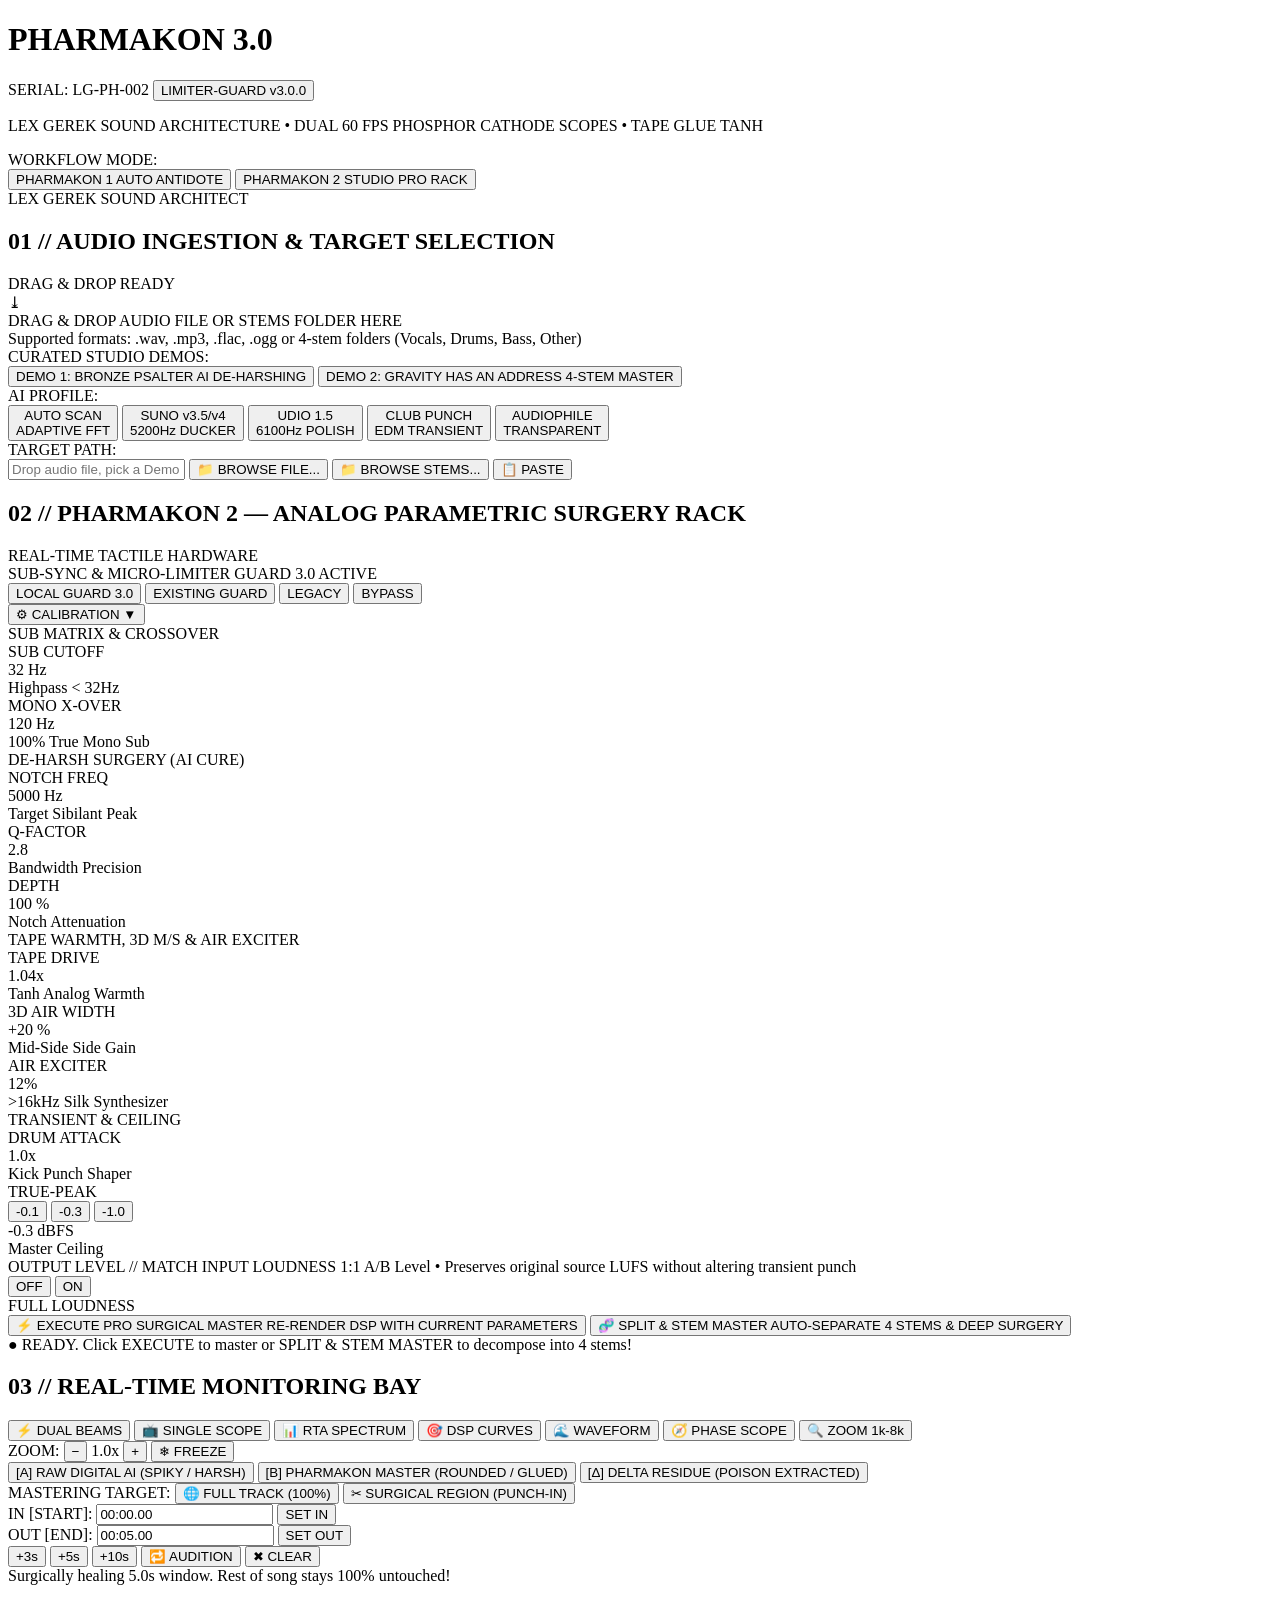
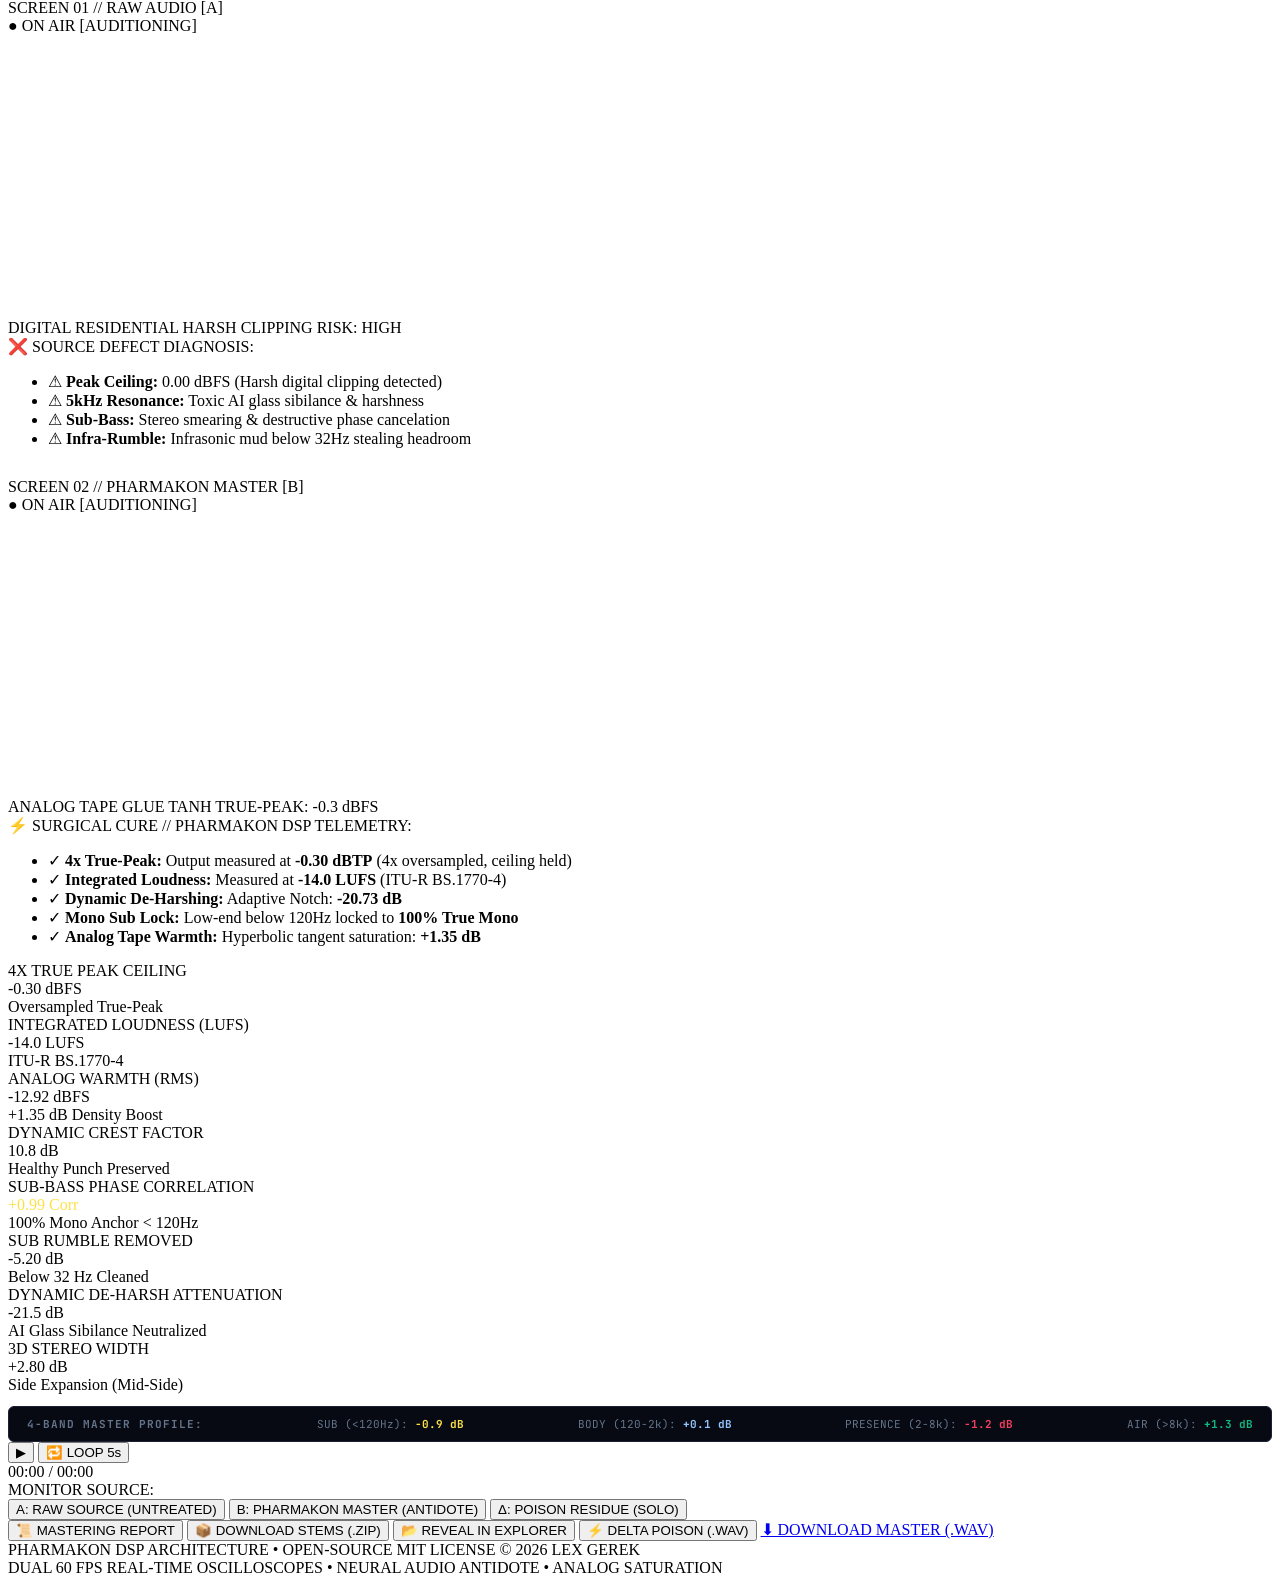
==== gui/static/index.html @ 642750b5 "fix(dsp): math audit — BS.1770 LUFS meter, Sub-Sync blends, BPM, oversampled stem saturation, Auto A" ====
<!DOCTYPE html>
<html lang="en">
<head>
  <meta charset="UTF-8">
  <meta name="viewport" content="width=device-width, initial-scale=1.0">
  <title>PHARMAKON // Studio Audio Antidote & Mastering Console</title>
  <link rel="stylesheet" href="/static/style.css?v=v12_autosync_20261104">
  <link rel="preconnect" href="https://fonts.googleapis.com">
  <link rel="preconnect" href="https://fonts.gstatic.com" crossorigin>
  <link href="https://fonts.googleapis.com/css2?family=JetBrains+Mono:wght@300;400;600;800&family=Orbitron:wght@500;700;900&family=Inter:wght@300;400;600;700&display=swap" rel="stylesheet">
</head>
<body class="theme-cybernoir">
  <div class="console-wrapper">
    
    <!-- TOP HEADER -->
    <header class="studio-header">
      <div class="brand-group">
        <div class="brand-logo-hex">
          <img src="/static/studio_icon.png" alt="Pharmakon" onerror="this.style.display='none'">
          <div class="hex-glow"></div>
        </div>
        <div class="brand-titles">
          <div class="flex items-center gap-3">
            <div class="jewel-lamp jewel-lamp-amber"></div>
            <h1 class="brand-name">PHARMAKON <span class="version-tag" id="headerVersionTag">3.0</span></h1>
            <span class="serial-plate">SERIAL: LG-PH-002</span>
            <button id="autoSyncBadge" class="auto-sync-pill" onclick="triggerManualUpdateCheck()" title="Online Patch Sync Active — automatically checks & applies DSP/UI updates when online (100% functional offline)">
              <span class="sync-dot"></span>
              <span id="autoSyncText">LIMITER-GUARD v3.0.0</span>
            </button>
          </div>
          <p class="brand-subtitle">LEX GEREK SOUND ARCHITECTURE &bull; DUAL 60 FPS PHOSPHOR CATHODE SCOPES &bull; TAPE GLUE TANH</p>
        </div>
      </div>

      <!-- WORKFLOW MODE SELECTOR -->
      <div class="mode-selector-rack">
        <div class="mode-label">WORKFLOW MODE:</div>
        <div class="mode-toggle-group">
          <button id="btnMode1" class="mode-btn active" onclick="setMode('pharmakon1')">
            <span class="indicator-dot"></span>
            PHARMAKON 1 <span class="mode-sub">AUTO ANTIDOTE</span>
          </button>
          <button id="btnMode2" class="mode-btn" onclick="setMode('pharmakon2')">
            <span class="indicator-dot"></span>
            PHARMAKON 2 <span class="mode-sub">STUDIO PRO RACK</span>
          </button>
        </div>
      </div>

      <div class="author-signature">
        <span class="sig-name">LEX GEREK</span>
        <span class="sig-role">SOUND ARCHITECT</span>
      </div>
    </header>

    <!-- MAIN CONTROL DECK -->
    <main class="console-body">

      <!-- DROPZONE & INPUT BAY -->
      <section class="rack-module input-bay">
        <div class="module-header">
          <span class="led-indicator led-green"></span>
          <h2>01 // AUDIO INGESTION & TARGET SELECTION</h2>
          <div class="module-tag">DRAG & DROP READY</div>
        </div>

        <div id="dropzone" class="dropzone-area">
          <div class="dropzone-hologram">
            <div class="radar-scan"></div>
            <div class="drop-icon">⤓</div>
            <div class="drop-primary-text">DRAG & DROP AUDIO FILE OR STEMS FOLDER HERE</div>
            <div class="drop-secondary-text">Supported formats: .wav, .mp3, .flac, .ogg or 4-stem folders (Vocals, Drums, Bass, Other)</div>
          </div>
        </div>
        <input type="file" id="fileInput" accept=".wav,.mp3,.flac,.ogg,.aiff" style="display:none">

        <!-- CURATED BENCHMARK DEMOS (1-CLICK LOAD) -->
        <div class="demo-selector-bar">
          <div class="demo-badge-label">
            <span class="jewel-lamp jewel-lamp-amber"></span>
            <span>CURATED STUDIO DEMOS:</span>
          </div>
          <div class="demo-chips-group">
            <button class="demo-rack-chip active" id="chipDemoBronze" onclick="loadBundledDemo('bronze_psalter')">
              <span class="chip-status-led"></span>
              <span class="chip-title">DEMO 1: BRONZE PSALTER</span>
              <span class="chip-tag tag-deharsh">AI DE-HARSHING</span>
            </button>
            <button class="demo-rack-chip" id="chipDemoGravity" onclick="loadBundledDemo('gravity_stems')">
              <span class="chip-status-led"></span>
              <span class="chip-title">DEMO 2: GRAVITY HAS AN ADDRESS</span>
              <span class="chip-tag tag-stems">4-STEM MASTER</span>
            </button>
          </div>
        </div>

        <!-- AI RESTORATION & MASTERING PROFILE PRESETS -->
        <div class="preset-selector-bar">
          <div class="preset-badge-label">
            <span class="jewel-lamp jewel-lamp-cyan"></span>
            <span>AI PROFILE:</span>
          </div>
          <div class="preset-chips-group">
            <button class="preset-rack-chip active" id="preset_none" onclick="applyPreset('none')" title="Adaptive FFT Spectral Scan">
              <div class="chip-top-row">
                <span class="chip-status-led"></span>
                <span class="chip-title">AUTO SCAN</span>
              </div>
              <span class="chip-tag tag-auto">ADAPTIVE FFT</span>
            </button>
            <button class="preset-rack-chip" id="preset_suno" onclick="applyPreset('suno')" title="Optimized for Suno v3.5 & v4 high-frequency glassiness">
              <div class="chip-top-row">
                <span class="chip-status-led"></span>
                <span class="chip-title">SUNO v3.5/v4</span>
              </div>
              <span class="chip-tag tag-suno">5200Hz DUCKER</span>
            </button>
            <button class="preset-rack-chip" id="preset_udio" onclick="applyPreset('udio')" title="Optimized for Udio 1.5 sibilance and stereo phase blur">
              <div class="chip-top-row">
                <span class="chip-status-led"></span>
                <span class="chip-title">UDIO 1.5</span>
              </div>
              <span class="chip-tag tag-udio">6100Hz POLISH</span>
            </button>
            <button class="preset-rack-chip" id="preset_club" onclick="applyPreset('club')" title="Club & EDM maximum transient punch, mono sub 140Hz">
              <div class="chip-top-row">
                <span class="chip-status-led"></span>
                <span class="chip-title">CLUB PUNCH</span>
              </div>
              <span class="chip-tag tag-club">EDM TRANSIENT</span>
            </button>
            <button class="preset-rack-chip" id="preset_audiophile" onclick="applyPreset('audiophile')" title="Transparent audiophile mastering (-1.0 dBFS True-Peak)">
              <div class="chip-top-row">
                <span class="chip-status-led"></span>
                <span class="chip-title">AUDIOPHILE</span>
              </div>
              <span class="chip-tag tag-audio">TRANSPARENT</span>
            </button>
          </div>
        </div>

        <div class="manual-path-bar">
          <div class="input-prefix">TARGET PATH:</div>
          <input type="text" id="targetPathInput" placeholder="Drop audio file, pick a Demo above, or paste path..." value="" onkeydown="if(event.key==='Enter'){currentTarget=this.value.trim();runPharmakonProcess();}" onpaste="setTimeout(()=>{currentTarget=this.value.trim();runPharmakonProcess();}, 100)">
          <button class="btn-secondary" onclick="openNativeBrowser('file')">📁 BROWSE FILE...</button>
          <button class="btn-secondary" onclick="openNativeBrowser('folder')">📁 BROWSE STEMS...</button>
          <button class="btn-secondary" onclick="browseOrPaste()" title="Paste path or URL from clipboard (or press Ctrl+V anywhere)">📋 PASTE</button>
        </div>
      </section>

      <!-- PHARMAKON 2: STUDIO PRO RACK (COLLAPSIBLE / EXPANDABLE) -->
      <section id="proRackSection" class="rack-module pro-rack-bay hidden">
        <div class="module-header pro-header">
          <div class="jewel-lamp jewel-lamp-amber"></div>
          <h2>02 // PHARMAKON 2 — ANALOG PARAMETRIC SURGERY RACK</h2>
          <div class="module-tag pro-tag">REAL-TIME TACTILE HARDWARE</div>
        </div>

        <!-- SUB-SYNC & MICRO-LIMITER GUARD HARDWARE STRIP (SLEEK INTEGRATION) -->
        <div class="subsync-ribbon-strip">
          <div class="ribbon-brand">
            <span class="ribbon-led-dot glow-emerald" id="subSyncLedDot"></span>
            <span class="ribbon-title">SUB-SYNC &amp; MICRO-LIMITER GUARD</span>
            <span id="subSyncLedBadge" class="subsync-led-active">3.0 ACTIVE</span>
          </div>

          <div class="ceiling-selector subsync-mode-selector">
            <button type="button" class="ceiling-btn active" id="btnSubSyncLimiter" onclick="setSubSyncMode('limiter_aware')">LOCAL GUARD 3.0</button>
            <button type="button" class="ceiling-btn" id="btnSubSyncExisting" onclick="setSubSyncMode('existing_guard')">EXISTING GUARD</button>
            <button type="button" class="ceiling-btn" id="btnSubSyncLegacy" onclick="setSubSyncMode('legacy')">LEGACY</button>
            <button type="button" class="ceiling-btn" id="btnSubSyncOff" onclick="setSubSyncMode('off')">BYPASS</button>
          </div>

          <button type="button" class="btn-subsync-drawer" id="btnSubSyncDrawer" onclick="toggleSubSyncDrawer()" title="Fine calibration: TP Penalty (λ), Min Hurdle, Window Range">
            <span class="drawer-icon">⚙</span> CALIBRATION <span id="drawerChevron">▼</span>
          </button>
        </div>

        <!-- COLLAPSIBLE CALIBRATION DRAWER -->
        <div id="subSyncDrawer" class="subsync-drawer" style="display: none;">
          <div class="drawer-inner">
            <div class="drawer-title">SUB-SYNC GUARD FINE CALIBRATION:</div>
            <div class="knobs-row drawer-knobs">
              <div class="knob-control" data-param="sub_sync_limiter_penalty" data-min="0.5" data-max="2.5" data-val="1.20" data-step="0.05" data-unit="λ">
                <label>TP PENALTY (λ)</label>
                <div class="knob-housing">
                  <div class="knob-ticks"></div>
                  <div class="knob-3d" id="knob_sub_sync_penalty">
                    <div class="knob-cap"></div>
                    <div class="knob-indicator glow-emerald" id="ind_sub_sync_penalty"></div>
                  </div>
                </div>
                <input type="hidden" id="param_sub_sync_limiter_penalty" value="1.20">
                <div class="knob-readout"><span class="val">1.20</span> λ</div>
                <div class="param-desc">True-Peak Guard</div>
              </div>

              <div class="knob-control" data-param="sub_sync_min_gain_db" data-min="0.05" data-max="0.80" data-val="0.15" data-step="0.05" data-unit="dB">
                <label>MIN SUB GAIN</label>
                <div class="knob-housing">
                  <div class="knob-ticks"></div>
                  <div class="knob-3d" id="knob_sub_sync_min_gain">
                    <div class="knob-cap"></div>
                    <div class="knob-indicator glow-cyan" id="ind_sub_sync_min_gain"></div>
                  </div>
                </div>
                <input type="hidden" id="param_sub_sync_min_gain_db" value="0.15">
                <div class="knob-readout">+<span class="val">0.15</span> dB</div>
                <div class="param-desc">Shift Hurdle</div>
              </div>

              <div class="knob-control" data-param="sub_sync_max_lag_ms" data-min="1.0" data-max="6.0" data-val="3.0" data-step="0.5" data-unit="ms">
                <label>MAX LAG</label>
                <div class="knob-housing">
                  <div class="knob-ticks"></div>
                  <div class="knob-3d" id="knob_sub_sync_max_lag">
                    <div class="knob-cap"></div>
                    <div class="knob-indicator glow-amber" id="ind_sub_sync_max_lag"></div>
                  </div>
                </div>
                <input type="hidden" id="param_sub_sync_max_lag_ms" value="3.0">
                <div class="knob-readout"><span class="val">3.0</span> ms</div>
                <div class="param-desc">Window Range</div>
              </div>
            </div>
          </div>
        </div>

        <div class="rack-grid">
          <!-- SUB MATRIX -->
          <div class="rack-unit">
            <div class="unit-title">SUB MATRIX & CROSSOVER</div>
            <div class="knobs-row">
              <div class="knob-control" data-param="sub_cutoff" data-min="20" data-max="45" data-val="32" data-step="1" data-unit="Hz">
                <label>SUB CUTOFF</label>
                <div class="knob-housing">
                  <div class="knob-ticks"></div>
                  <div class="knob-3d" id="knob_sub_cutoff">
                    <div class="knob-cap"></div>
                    <div class="knob-indicator glow-cyan" id="ind_sub_cutoff"></div>
                  </div>
                </div>
                <input type="hidden" id="param_sub_cutoff" value="32">
                <div class="knob-readout"><span class="val">32</span> Hz</div>
                <div class="param-desc">Highpass &lt; 32Hz</div>
              </div>
              <div class="knob-control" data-param="mono_crossover" data-min="80" data-max="180" data-val="120" data-step="5" data-unit="Hz">
                <label>MONO X-OVER</label>
                <div class="knob-housing">
                  <div class="knob-ticks"></div>
                  <div class="knob-3d" id="knob_mono_crossover">
                    <div class="knob-cap"></div>
                    <div class="knob-indicator glow-cyan" id="ind_mono_crossover"></div>
                  </div>
                </div>
                <input type="hidden" id="param_mono_crossover" value="120">
                <div class="knob-readout"><span class="val">120</span> Hz</div>
                <div class="param-desc">100% True Mono Sub</div>
              </div>
            </div>
          </div>

          <!-- DE-HARSH SURGERY -->
          <div class="rack-unit">
            <div class="unit-title">DE-HARSH SURGERY (AI CURE)</div>
            <div class="knobs-row">
              <div class="knob-control" data-param="deharsh_freq" data-min="3500" data-max="7500" data-val="5000" data-step="50" data-unit="Hz">
                <label>NOTCH FREQ</label>
                <div class="knob-housing">
                  <div class="knob-ticks"></div>
                  <div class="knob-3d" id="knob_deharsh_freq">
                    <div class="knob-cap"></div>
                    <div class="knob-indicator glow-amber" id="ind_deharsh_freq"></div>
                  </div>
                </div>
                <input type="hidden" id="param_deharsh_freq" value="5000">
                <div class="knob-readout"><span class="val">5000</span> Hz</div>
                <div class="param-desc">Target Sibilant Peak</div>
              </div>
              <div class="knob-control" data-param="deharsh_q" data-min="1.5" data-max="5.0" data-val="2.8" data-step="0.1" data-unit="">
                <label>Q-FACTOR</label>
                <div class="knob-housing">
                  <div class="knob-ticks"></div>
                  <div class="knob-3d" id="knob_deharsh_q">
                    <div class="knob-cap"></div>
                    <div class="knob-indicator glow-amber" id="ind_deharsh_q"></div>
                  </div>
                </div>
                <input type="hidden" id="param_deharsh_q" value="2.8">
                <div class="knob-readout"><span class="val">2.8</span></div>
                <div class="param-desc">Bandwidth Precision</div>
              </div>
              <div class="knob-control" data-param="deharsh_depth" data-min="0.2" data-max="1.0" data-val="1.0" data-step="0.05" data-unit="%" data-mult="100">
                <label>DEPTH</label>
                <div class="knob-housing">
                  <div class="knob-ticks"></div>
                  <div class="knob-3d" id="knob_deharsh_depth">
                    <div class="knob-cap"></div>
                    <div class="knob-indicator glow-amber" id="ind_deharsh_depth"></div>
                  </div>
                </div>
                <input type="hidden" id="param_deharsh_depth" value="1.0">
                <div class="knob-readout"><span class="val">100</span> %</div>
                <div class="param-desc">Notch Attenuation</div>
              </div>
            </div>
          </div>

          <!-- TAPE WARMTH & 3D MATRIX -->
          <div class="rack-unit">
            <div class="unit-title">TAPE WARMTH, 3D M/S &amp; AIR EXCITER</div>
            <div class="knobs-row">
              <div class="knob-control" data-param="tape_drive" data-min="1.00" data-max="1.25" data-val="1.04" data-step="0.01" data-unit="x">
                <label>TAPE DRIVE</label>
                <div class="knob-housing">
                  <div class="knob-ticks"></div>
                  <div class="knob-3d" id="knob_tape_drive">
                    <div class="knob-cap"></div>
                    <div class="knob-indicator glow-emerald" id="ind_tape_drive"></div>
                  </div>
                </div>
                <input type="hidden" id="param_tape_drive" value="1.04">
                <div class="knob-readout"><span class="val">1.04</span>x</div>
                <div class="param-desc">Tanh Analog Warmth</div>
              </div>

              <div class="knob-control" data-param="side_stereo_boost" data-min="1.00" data-max="1.50" data-val="1.20" data-step="0.05" data-unit="%" data-mult="100" data-add="-100">
                <label>3D AIR WIDTH</label>
                <div class="knob-housing">
                  <div class="knob-ticks"></div>
                  <div class="knob-3d" id="knob_side_stereo_boost">
                    <div class="knob-cap"></div>
                    <div class="knob-indicator glow-violet" id="ind_side_stereo_boost"></div>
                  </div>
                </div>
                <input type="hidden" id="param_side_stereo_boost" value="1.20">
                <div class="knob-readout">+<span class="val">20</span> %</div>
                <div class="param-desc">Mid-Side Side Gain</div>
              </div>

              <div class="knob-control" data-param="air_exciter" data-min="0" data-max="30" data-val="12" data-step="1" data-unit="%">
                <label>AIR EXCITER</label>
                <div class="knob-housing">
                  <div class="knob-ticks"></div>
                  <div class="knob-3d" id="knob_air_exciter">
                    <div class="knob-cap"></div>
                    <div class="knob-indicator glow-cyan" id="ind_air_exciter"></div>
                  </div>
                </div>
                <input type="hidden" id="param_air_exciter" value="12">
                <div class="knob-readout"><span class="val">12</span>%</div>
                <div class="param-desc">&gt;16kHz Silk Synthesizer</div>
              </div>
            </div>
          </div>

          <!-- STEM ATTACK & MASTER LIMITER -->
          <div class="rack-unit">
            <div class="unit-title">TRANSIENT & CEILING</div>
            <div class="knobs-row">
              <div class="knob-control" data-param="drum_punch" data-min="0.5" data-max="1.8" data-val="1.0" data-step="0.1" data-unit="x">
                <label>DRUM ATTACK</label>
                <div class="knob-housing">
                  <div class="knob-ticks"></div>
                  <div class="knob-3d" id="knob_drum_punch">
                    <div class="knob-cap"></div>
                    <div class="knob-indicator glow-ruby" id="ind_drum_punch"></div>
                  </div>
                </div>
                <input type="hidden" id="param_drum_punch" value="1.0">
                <div class="knob-readout"><span class="val">1.0</span>x</div>
                <div class="param-desc">Kick Punch Shaper</div>
              </div>
              <div class="knob-control">
                <label>TRUE-PEAK</label>
                <div class="ceiling-selector">
                  <button class="ceiling-btn" onclick="setCeiling(-0.1)">-0.1</button>
                  <button class="ceiling-btn active" onclick="setCeiling(-0.3)">-0.3</button>
                  <button class="ceiling-btn" onclick="setCeiling(-1.0)">-1.0</button>
                </div>
                <div class="knob-readout" id="ceilingReadout">-0.3 dBFS</div>
                <div class="param-desc">Master Ceiling</div>
              </div>

            </div>
          </div>

        </div>

        <!-- OUTPUT LEVEL HARDWARE STRIP (MATCH INPUT LOUDNESS) -->
        <div class="output-level-strip">
          <div class="output-strip-brand">
            <span class="ribbon-led-dot dot-off" id="matchLoudnessLedDot"></span>
            <div class="output-strip-labels">
              <span class="output-strip-title">OUTPUT LEVEL // MATCH INPUT LOUDNESS</span>
              <span class="output-strip-desc" id="matchLoudnessDesc">1:1 A/B Level &bull; Preserves original source LUFS without altering transient punch</span>
            </div>
          </div>

          <div class="output-strip-controls">
            <div class="ceiling-selector output-toggle-group">
              <button type="button" class="ceiling-btn active" id="btnMatchLoudnessOff" onclick="setMatchLoudness(false)">OFF</button>
              <button type="button" class="ceiling-btn" id="btnMatchLoudnessOn" onclick="setMatchLoudness(true)">ON</button>
            </div>
            <span id="matchLoudnessBadge" class="output-status-badge badge-off">FULL LOUDNESS</span>
          </div>
        </div>
      </section>

      <!-- BIG ACTION BUTTONS DOCK (STEREO MASTER vs SPLIT & STEM MASTER) -->
      <section class="action-dock">
        <div class="action-buttons-dock">
          <button id="btnProcess" class="btn-main-heal" onclick="runPharmakonProcess()" title="Process entire audio file directly through analog surgery rack">
            <span class="btn-glow-layer"></span>
            <span class="btn-content">
              <span class="icon-pulse">⚡</span>
              <span class="btn-title" id="btnTitle">EXECUTE PRO SURGICAL MASTER</span>
              <span class="btn-subtitle">RE-RENDER DSP WITH CURRENT PARAMETERS</span>
            </span>
          </button>

          <button id="btnSplitAndMaster" class="btn-main-heal btn-stem-split" onclick="runSplitAndStemMaster()" title="Autonomous 4-stem separation (Drums, Bass, Vocals, Other) &amp; deep stem surgery">
            <span class="btn-glow-layer glow-cyan"></span>
            <span class="btn-content">
              <span class="icon-pulse">🧬</span>
              <span class="btn-title">SPLIT &amp; STEM MASTER</span>
              <span class="btn-subtitle">AUTO-SEPARATE 4 STEMS &amp; DEEP SURGERY</span>
            </span>
          </button>
        </div>

        <div id="statusNotice" class="status-notice">
          <span class="status-icon">●</span>
          <span id="statusText">READY. Click EXECUTE to master or SPLIT &amp; STEM MASTER to decompose into 4 stems!</span>
        </div>
      </section>

      <!-- DUAL REAL-TIME OSCILLOSCOPE BAY (SIDE-BY-SIDE MONITORING) -->
      <section class="rack-module dual-scope-bay">
        <div class="module-header visual-header">
          <div class="header-left-title">
            <span class="led-indicator led-green"></span>
            <h2>03 // REAL-TIME MONITORING BAY</h2>
          </div>
          
          <!-- EXTENDED VIEW MODE SELECTOR -->
          <div class="screen-view-selector">
            <button id="btnViewDual" class="view-mode-btn active" onclick="setViewMode('dual')">
              ⚡ DUAL BEAMS
            </button>
            <button id="btnViewSingleOsc" class="view-mode-btn" onclick="setViewMode('single_osc')">
              📺 SINGLE SCOPE
            </button>
            <button id="btnViewRta" class="view-mode-btn" onclick="setViewMode('rta')">
              📊 RTA SPECTRUM
            </button>
            <button id="btnViewStatic" class="view-mode-btn" onclick="setViewMode('static')">
              🎯 DSP CURVES
            </button>
            <button id="btnViewWaveform" class="view-mode-btn" onclick="setViewMode('waveform')">
              🌊 WAVEFORM
            </button>
            <button id="btnViewGoniometer" class="view-mode-btn" onclick="setViewMode('goniometer')" title="Lissajous X/Y Phase Goniometer &amp; Phase Correlation Scope">
              🧭 PHASE SCOPE
            </button>
            <button id="btnSpectrumZoom" class="view-mode-btn" onclick="toggleSpectrumZoom()" title="Toggle 1kHz-8kHz Surgical Zoom Mode">
              🔍 ZOOM 1k-8k
            </button>
          </div>

          <!-- TIMEBASE MACRO ZOOM & FREEZE -->
          <div class="scope-zoom-control">
            <span class="zoom-label">ZOOM:</span>
            <button class="zoom-btn" onclick="adjustZoom(-0.5)" title="Zoom Out Timebase">−</button>
            <span id="zoomReadout" class="zoom-readout">1.0x</span>
            <button class="zoom-btn" onclick="adjustZoom(0.5)" title="Zoom In Timebase">+</button>
            <button id="btnFreeze" class="freeze-btn" onclick="toggleFreeze()" title="Freeze Current Waveform Frame">❄ FREEZE</button>
          </div>

          <!-- TOP A/B AUDITION SWITCHER -->
          <div class="scope-ab-switch">
            <button id="scopeBtnRaw" class="scope-ab-btn" onclick="selectAudioSource('raw')" title="Audition Raw Untreated Source [A]">
              <span class="ab-indicator-dot dot-red"></span> [A] RAW DIGITAL AI (SPIKY / HARSH)
            </button>
            <button id="scopeBtnHealed" class="scope-ab-btn active" onclick="selectAudioSource('healed')" title="Audition Pharmakon Master [B]">
              <span class="ab-indicator-dot dot-emerald"></span> [B] PHARMAKON MASTER (ROUNDED / GLUED)
            </button>
            <button id="scopeBtnDelta" class="scope-ab-btn" onclick="selectAudioSource('delta')" title="Audition Extracted Venom / Removed Artifacts (Raw - Master Inverted Phase) [D]">
              <span class="ab-indicator-dot dot-amber"></span> [Δ] DELTA RESIDUE (POISON EXTRACTED)
            </button>
          </div>
        </div>

        <!-- SURGICAL RANGE & PUNCH-IN REPAIR CALIPER -->
        <div class="surgical-caliper-bar">
          <div class="scope-mode-toggle">
            <span class="caliper-title">MASTERING TARGET:</span>
            <button id="btnScopeFull" class="scope-toggle-btn active" onclick="setMasteringScope('full')">
              🌐 FULL TRACK (100%)
            </button>
            <button id="btnScopeRegion" class="scope-toggle-btn" onclick="setMasteringScope('region')">
              ✂ SURGICAL REGION (PUNCH-IN)
            </button>
          </div>

          <div id="surgicalControls" class="surgical-region-controls hidden">
            <div class="caliper-group">
              <label>IN [START]:</label>
              <input type="text" id="surgicalInInput" value="00:00.00" onchange="onSurgicalInputChange()">
              <button class="caliper-btn" onclick="setSurgicalInToPlayhead()" title="Set IN marker to current playhead">SET IN</button>
            </div>
            
            <div class="caliper-group">
              <label>OUT [END]:</label>
              <input type="text" id="surgicalOutInput" value="00:05.00" onchange="onSurgicalInputChange()">
              <button class="caliper-btn" onclick="setSurgicalOutToPlayhead()" title="Set OUT marker to current playhead">SET OUT</button>
            </div>

            <div class="quick-spans">
              <button class="span-btn" onclick="setSurgicalSpan(3)">+3s</button>
              <button class="span-btn active" id="btnSpan5" onclick="setSurgicalSpan(5)">+5s</button>
              <button class="span-btn" onclick="setSurgicalSpan(10)">+10s</button>
              <button class="span-btn" onclick="auditionSurgicalRegion()" title="Loop audition selected region in A/B">🔁 AUDITION</button>
              <button class="span-btn btn-reset-region" onclick="resetSurgicalRegion()" title="Cancel selection & return to full track (Esc or Dbl-Click)">✖ CLEAR</button>
            </div>

            <div class="caliper-notice">
              <span class="pulse-dot"></span>
              <span id="caliperDesc">Surgically healing 5.0s window. Rest of song stays 100% untouched!</span>
            </div>
          </div>
        </div>

        <!-- DUAL SCREENS CONTAINER -->
        <div id="dualScreensContainer" class="dual-screens-grid">
          
          <!-- LEFT SCREEN: RAW UNTREATED -->
          <div class="scope-monitor-card raw-card" onclick="selectAudioSource('raw')">
            <div class="monitor-top-bar">
              <div class="monitor-title">
                <div class="jewel-lamp jewel-lamp-red" style="width: 14px; height: 14px;"></div>
                <span>SCREEN 01 // RAW AUDIO [A]</span>
              </div>
              <div id="activePillRaw" class="active-listening-pill">● ON AIR [AUDITIONING]</div>
            </div>
            <div class="monitor-viewport">
              <div class="crt-overlay"></div>
              <canvas id="canvasRaw" width="580" height="280"></canvas>
              <div class="monitor-hud-overlay">
                <span class="hud-tag tag-red">DIGITAL RESIDENTIAL HARSH</span>
                <span class="hud-sub-info">CLIPPING RISK: HIGH</span>
              </div>
            </div>
            <!-- DIAGNOSIS: WHAT WAS WRONG -->
            <div class="monitor-diagnosis diag-raw">
              <div class="diag-header">❌ SOURCE DEFECT DIAGNOSIS:</div>
              <ul class="diag-list">
                <li><span class="alert-bullet">⚠</span> <b>Peak Ceiling:</b> 0.00 dBFS (Harsh digital clipping detected)</li>
                <li><span class="alert-bullet">⚠</span> <b>5kHz Resonance:</b> Toxic AI glass sibilance & harshness</li>
                <li><span class="alert-bullet">⚠</span> <b>Sub-Bass:</b> Stereo smearing & destructive phase cancelation</li>
                <li><span class="alert-bullet">⚠</span> <b>Infra-Rumble:</b> Infrasonic mud below 32Hz stealing headroom</li>
              </ul>
            </div>
          </div>

          <!-- RIGHT SCREEN: PHARMAKON MASTER (ANTIDOTE) -->
          <div class="scope-monitor-card healed-card" onclick="selectAudioSource('healed')">
            <div class="monitor-top-bar">
              <div class="monitor-title">
                <div class="jewel-lamp jewel-lamp-green" style="width: 14px; height: 14px;"></div>
                <span>SCREEN 02 // PHARMAKON MASTER [B]</span>
              </div>
              <div id="activePillHealed" class="active-listening-pill active">● ON AIR [AUDITIONING]</div>
            </div>
            <div class="monitor-viewport">
              <div class="crt-overlay"></div>
              <canvas id="canvasHealed" width="580" height="280"></canvas>
              <div class="monitor-hud-overlay">
                <span class="hud-tag tag-emerald">ANALOG TAPE GLUE TANH</span>
                <span class="hud-sub-info">TRUE-PEAK: -0.3 dBFS</span>
              </div>
            </div>
            <!-- SURGERY: WHAT WAS CURED -->
            <div class="monitor-diagnosis diag-healed">
              <div class="diag-header">⚡ SURGICAL CURE // PHARMAKON DSP TELEMETRY:</div>
              <ul class="diag-list">
                <li><span class="check-bullet">✓</span> <b>4x True-Peak:</b> Output measured at <b><span id="txtTruePeak">-0.30 dBTP</span></b> (4x oversampled, ceiling held)</li>
                <li><span class="check-bullet">✓</span> <b>Integrated Loudness:</b> Measured at <b><span id="txtLufs">-14.0 LUFS</span></b> (ITU-R BS.1770-4)</li>
                <li><span class="check-bullet">✓</span> <b>Dynamic De-Harshing:</b> <span id="txtResonance">Adaptive Notch</span>: <b><span id="txtHarsh">-20.73 dB</span></b></li>
                <li><span class="check-bullet">✓</span> <b>Mono Sub Lock:</b> Low-end below 120Hz locked to <b>100% True Mono</b></li>
                <li><span class="check-bullet">✓</span> <b>Analog Tape Warmth:</b> Hyperbolic tangent saturation: <b><span id="txtRms">+1.35 dB</span></b></li>
              </ul>
            </div>
          </div>

        </div>

        <!-- FULL-WIDTH ALTERNATE VIEWS (RTA & STATIC) -->
        <div id="altViewContainer" class="canvas-viewport single-viewport" style="display: none;">
          <div class="crt-overlay"></div>
          <canvas id="canvasSingle" width="1180" height="340"></canvas>
        </div>

        <!-- TELEMETRY METRIC READOUTS -->
        <div class="telemetry-grid">
          <div class="telemetry-card">
            <div class="t-label">4X TRUE PEAK CEILING</div>
            <div class="t-value" id="m_peak">-0.30 <span class="unit">dBFS</span></div>
            <div class="t-delta" id="m_peak_delta">Oversampled True-Peak</div>
          </div>
          <div class="telemetry-card highlight-card">
            <div class="t-label">INTEGRATED LOUDNESS (LUFS)</div>
            <div class="t-value" id="m_lufs">-14.0 <span class="unit">LUFS</span></div>
            <div class="t-delta" id="m_lufs_delta">ITU-R BS.1770-4</div>
          </div>
          <div class="telemetry-card highlight-card">
            <div class="t-label">ANALOG WARMTH (RMS)</div>
            <div class="t-value" id="m_rms">-12.92 <span class="unit">dBFS</span></div>
            <div class="t-delta" id="m_rms_delta">+1.35 dB Density Boost</div>
          </div>
          <div class="telemetry-card highlight-card">
            <div class="t-label">DYNAMIC CREST FACTOR</div>
            <div class="t-value" id="m_crest">10.8 <span class="unit">dB</span></div>
            <div class="t-delta" id="m_crest_delta">Healthy Punch Preserved</div>
          </div>
          <div class="telemetry-card highlight-card">
            <div class="t-label">SUB-BASS PHASE CORRELATION</div>
            <div class="t-value" id="m_phase_corr" style="color:#fde047;">+0.99 <span class="unit">Corr</span></div>
            <div class="t-delta" id="m_phase_corr_delta">100% Mono Anchor &lt; 120Hz</div>
          </div>
          <div class="telemetry-card">
            <div class="t-label">SUB RUMBLE REMOVED</div>
            <div class="t-value" id="m_sub">-5.20 <span class="unit">dB</span></div>
            <div class="t-delta">Below 32 Hz Cleaned</div>
          </div>
          <div class="telemetry-card highlight-card">
            <div class="t-label">DYNAMIC DE-HARSH ATTENUATION</div>
            <div class="t-value" id="m_harsh">-21.5 <span class="unit">dB</span></div>
            <div class="t-delta" id="m_harsh_desc">AI Glass Sibilance Neutralized</div>
          </div>
          <div class="telemetry-card">
            <div class="t-label">3D STEREO WIDTH</div>
            <div class="t-value" id="m_width">+2.80 <span class="unit">dB</span></div>
            <div class="t-delta">Side Expansion (Mid-Side)</div>
          </div>
        </div>
        <!-- 4-BAND MASTER ENERGY PROFILE -->
        <div class="energy-balance-bar" id="energyBalanceBar" style="display:flex; justify-content:space-between; align-items:center; background:#070a12; border:1px solid #1a2234; border-radius:6px; padding:10px 18px; margin-top:12px; font-family:'JetBrains Mono', monospace; font-size:11px;">
          <div style="color:#64748b; font-weight:bold; letter-spacing:1px;">4-BAND MASTER PROFILE:</div>
          <div><span style="color:#64748b;">SUB (&lt;120Hz):</span> <span id="e_sub" style="color:#fde047; font-weight:bold;">-0.9 dB</span></div>
          <div><span style="color:#64748b;">BODY (120-2k):</span> <span id="e_body" style="color:#93c5fd; font-weight:bold;">+0.1 dB</span></div>
          <div><span style="color:#64748b;">PRESENCE (2-8k):</span> <span id="e_presence" style="color:#f43f5e; font-weight:bold;">-1.2 dB</span></div>
          <div><span style="color:#64748b;">AIR (&gt;8k):</span> <span id="e_air" style="color:#10b981; font-weight:bold;">+1.3 dB</span></div>
        </div>
      </section>

      <!-- AUDIOPHILE A/B TRANSPORT CONTROLS -->
      <section class="rack-module player-bay">
        <div class="transport-inner">
          <div class="transport-left">
            <button id="btnPlayPause" class="btn-transport" onclick="togglePlayPause()" title="Play / Pause (Spacebar)">
              <span id="playIcon">▶</span>
            </button>
            <button id="btnLoop" class="btn-loop" onclick="toggleLoopFragment()" title="Loop 5-second fragment around playhead (Hotkey: L)">
              🔁 LOOP 5s
            </button>
            <div class="time-display">
              <span id="currTime">00:00</span> / <span id="totalTime">00:00</span>
            </div>
            <div class="progress-track" id="progressTrack" onclick="seekAudio(event)">
              <div class="progress-bar" id="progressBar"></div>
            </div>
          </div>

          <!-- ZERO-LATENCY REAL-TIME A/B SWITCHER -->
          <div class="transport-ab">
            <div class="ab-label">MONITOR SOURCE:</div>
            <div class="ab-switch-group">
              <button id="btnSourceRaw" class="ab-btn" onclick="selectAudioSource('raw')">
                <span class="ab-led led-red"></span>
                A: RAW SOURCE (UNTREATED)
              </button>
              <button id="btnSourceHealed" class="ab-btn active" onclick="selectAudioSource('healed')">
                <span class="ab-led led-emerald"></span>
                B: PHARMAKON MASTER (ANTIDOTE)
              </button>
              <button id="btnSourceDelta" class="ab-btn" onclick="selectAudioSource('delta')" title="Audition Extracted Venom / Removed Artifacts (Solo Poison)">
                <span class="ab-led led-amber"></span>
                Δ: POISON RESIDUE (SOLO)
              </button>

            </div>
          </div>

          <div class="transport-right">
            <button id="btnMasteringReport" class="btn-report" onclick="openMasteringReportModal()" title="View & Export Mastering Certificate & Spectral Diagnosis">
              📜 MASTERING REPORT
            </button>
            <button id="btnDownloadStems" class="btn-download-stems" onclick="downloadOrSaveStems(event)" title="Save all 4 separated stems (Drums, Bass, Vocals, Other) as a ZIP archive to any folder on your PC">
              📦 DOWNLOAD STEMS (.ZIP)
            </button>
            <button class="btn-reveal" onclick="openOutputFolder()" title="Open destination folder in Windows Explorer">
              📂 REVEAL IN EXPLORER
            </button>
                        <button id="btnDownloadDelta" class="btn-download-delta" onclick="downloadOrSaveDelta(event)" title="Save extracted poison residue (DELTA_POISON.wav) to any folder on your PC">
              ⚡ DELTA POISON (.WAV)
            </button>
<a id="btnDownloadMaster" class="btn-download-master" href="#" onclick="downloadOrSaveMaster(event)" download="STUDIO_REMASTER.wav" title="Save lossless mastered WAV file to any chosen folder on your PC">
              ⬇ DOWNLOAD MASTER (.WAV)
            </a>
          </div>
        </div>
      </section>

    </main>

    <!-- FOOTER -->
    <footer class="studio-footer">
      <div>PHARMAKON DSP ARCHITECTURE &bull; OPEN-SOURCE MIT LICENSE &copy; 2026 LEX GEREK</div>
      <div>DUAL 60 FPS REAL-TIME OSCILLOSCOPES &bull; NEURAL AUDIO ANTIDOTE &bull; ANALOG SATURATION</div>
    </footer>

  </div>

  <!-- MASTERING REPORT MODAL DIALOG -->
  <div id="reportModal" class="modal-backdrop" style="display:none;" onclick="if(event.target===this)closeReportModal()">
    <div class="modal-card">
      <div class="modal-header">
        <div class="modal-title-group">
          <span class="jewel-lamp jewel-lamp-amber"></span>
          <h3>MASTERING &amp; SPECTRAL DIAGNOSIS CERTIFICATE</h3>
        </div>
        <button class="modal-close" onclick="closeReportModal()">&times;</button>
      </div>
      <div class="modal-body" id="reportBody">
        <!-- Rendered live certificate -->
      </div>
      <div class="modal-footer">
        <button class="btn-modal-action" onclick="downloadReportPNG()">📸 EXPORT PNG CARD</button>
        <button class="btn-modal-action" onclick="openReportInNewTab()">📄 OPEN FULL REPORT</button>
        <button class="btn-modal-secondary" onclick="closeReportModal()">CLOSE</button>
      </div>
    </div>
  </div>

  <script src="/static/app.js?v=v12_autosync_20261104"></script>
</body>
</html>
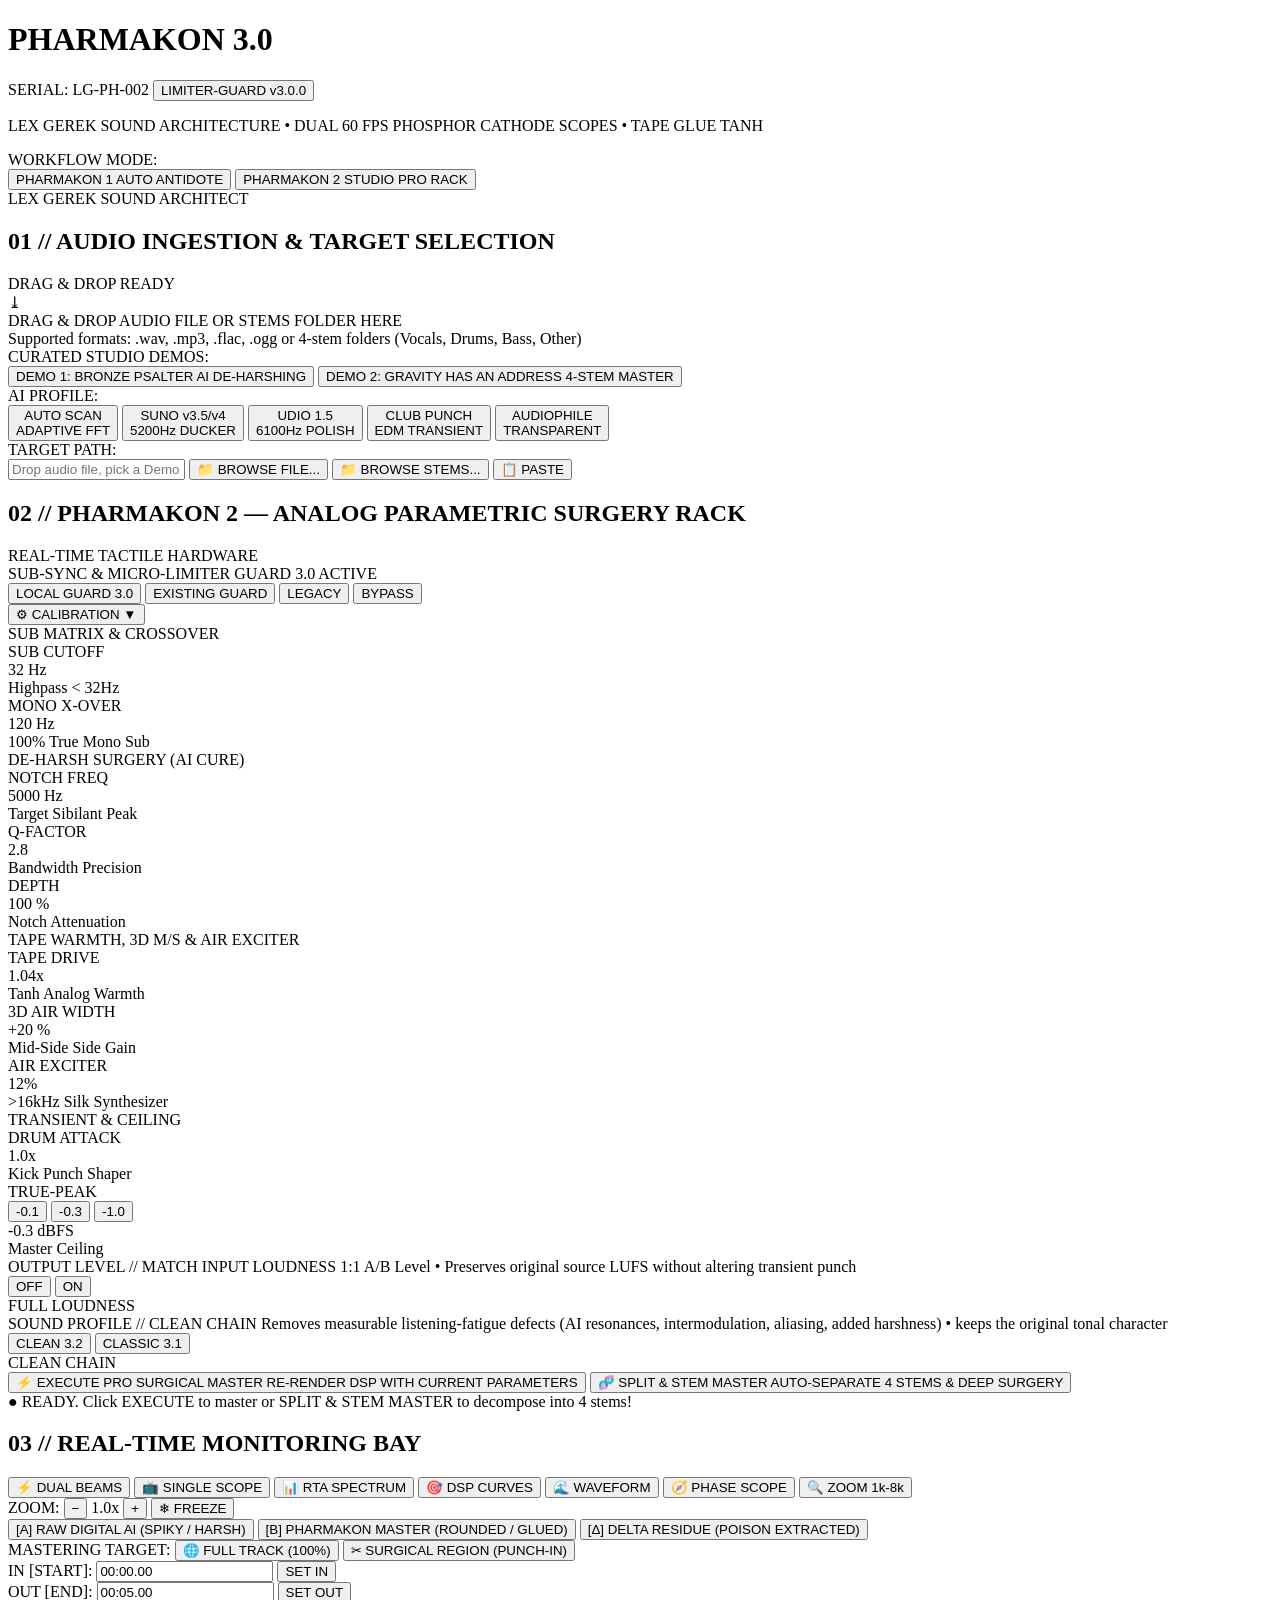
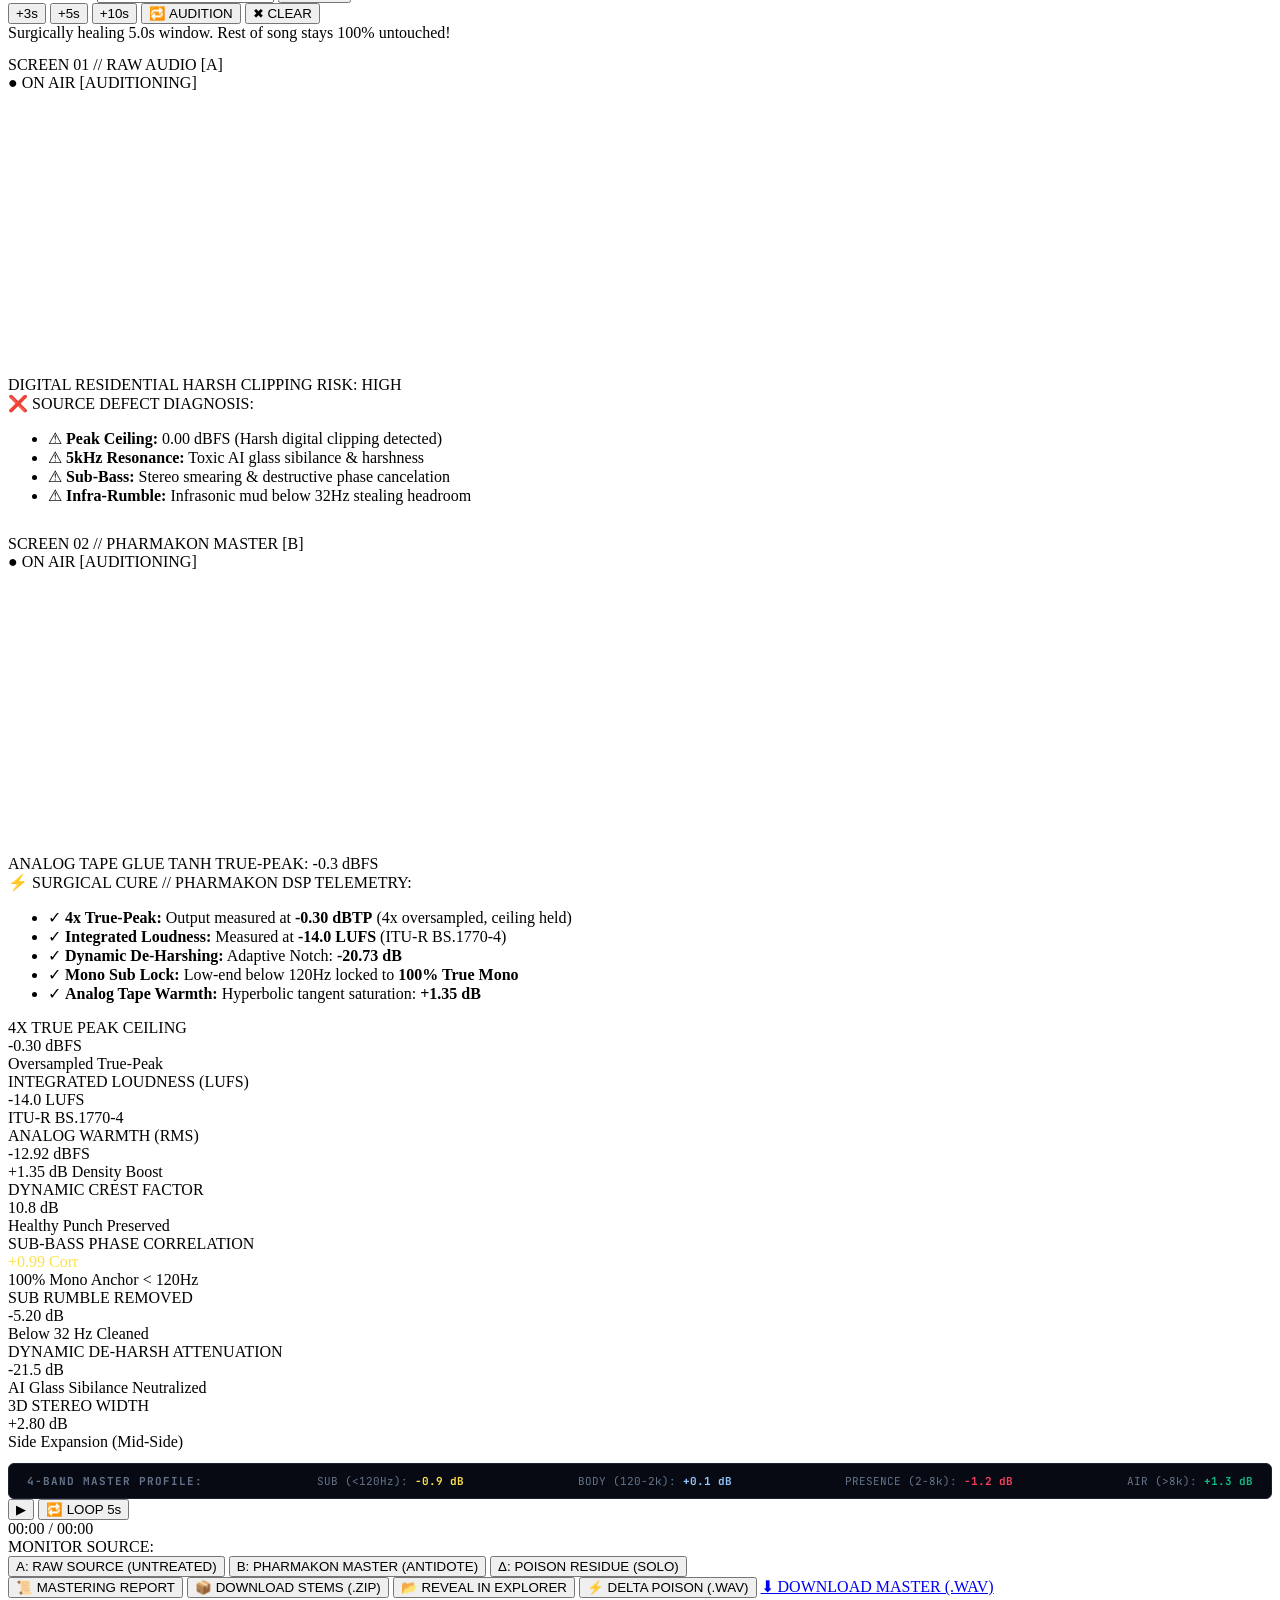
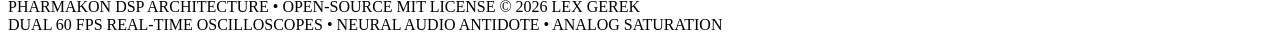
==== commit 006d49d1: "feat: Clean Chain 3.2 as default sound profile + Classic 3.1 switch - resolve_sound_profile(): Clean" ====
--- a/gui/static/index.html
+++ b/gui/static/index.html
@@ -406,6 +406,25 @@
             <span id="matchLoudnessBadge" class="output-status-badge badge-off">FULL LOUDNESS</span>
           </div>
         </div>
+
+        <!-- SOUND PROFILE STRIP (CLEAN CHAIN 3.2 vs CLASSIC 3.1) -->
+        <div class="output-level-strip">
+          <div class="output-strip-brand">
+            <span class="ribbon-led-dot glow-emerald" id="soundProfileLedDot"></span>
+            <div class="output-strip-labels">
+              <span class="output-strip-title">SOUND PROFILE // CLEAN CHAIN</span>
+              <span class="output-strip-desc" id="soundProfileDesc">Removes measurable listening-fatigue defects (AI resonances, intermodulation, aliasing, added harshness) &bull; keeps the original tonal character</span>
+            </div>
+          </div>
+
+          <div class="output-strip-controls">
+            <div class="ceiling-selector output-toggle-group">
+              <button type="button" class="ceiling-btn active" id="btnSoundClean" onclick="setClassicSound(false)">CLEAN 3.2</button>
+              <button type="button" class="ceiling-btn" id="btnSoundClassic" onclick="setClassicSound(true)">CLASSIC 3.1</button>
+            </div>
+            <span id="soundProfileBadge" class="output-status-badge badge-active">CLEAN CHAIN</span>
+          </div>
+        </div>
       </section>
 
       <!-- BIG ACTION BUTTONS DOCK (STEREO MASTER vs SPLIT & STEM MASTER) -->
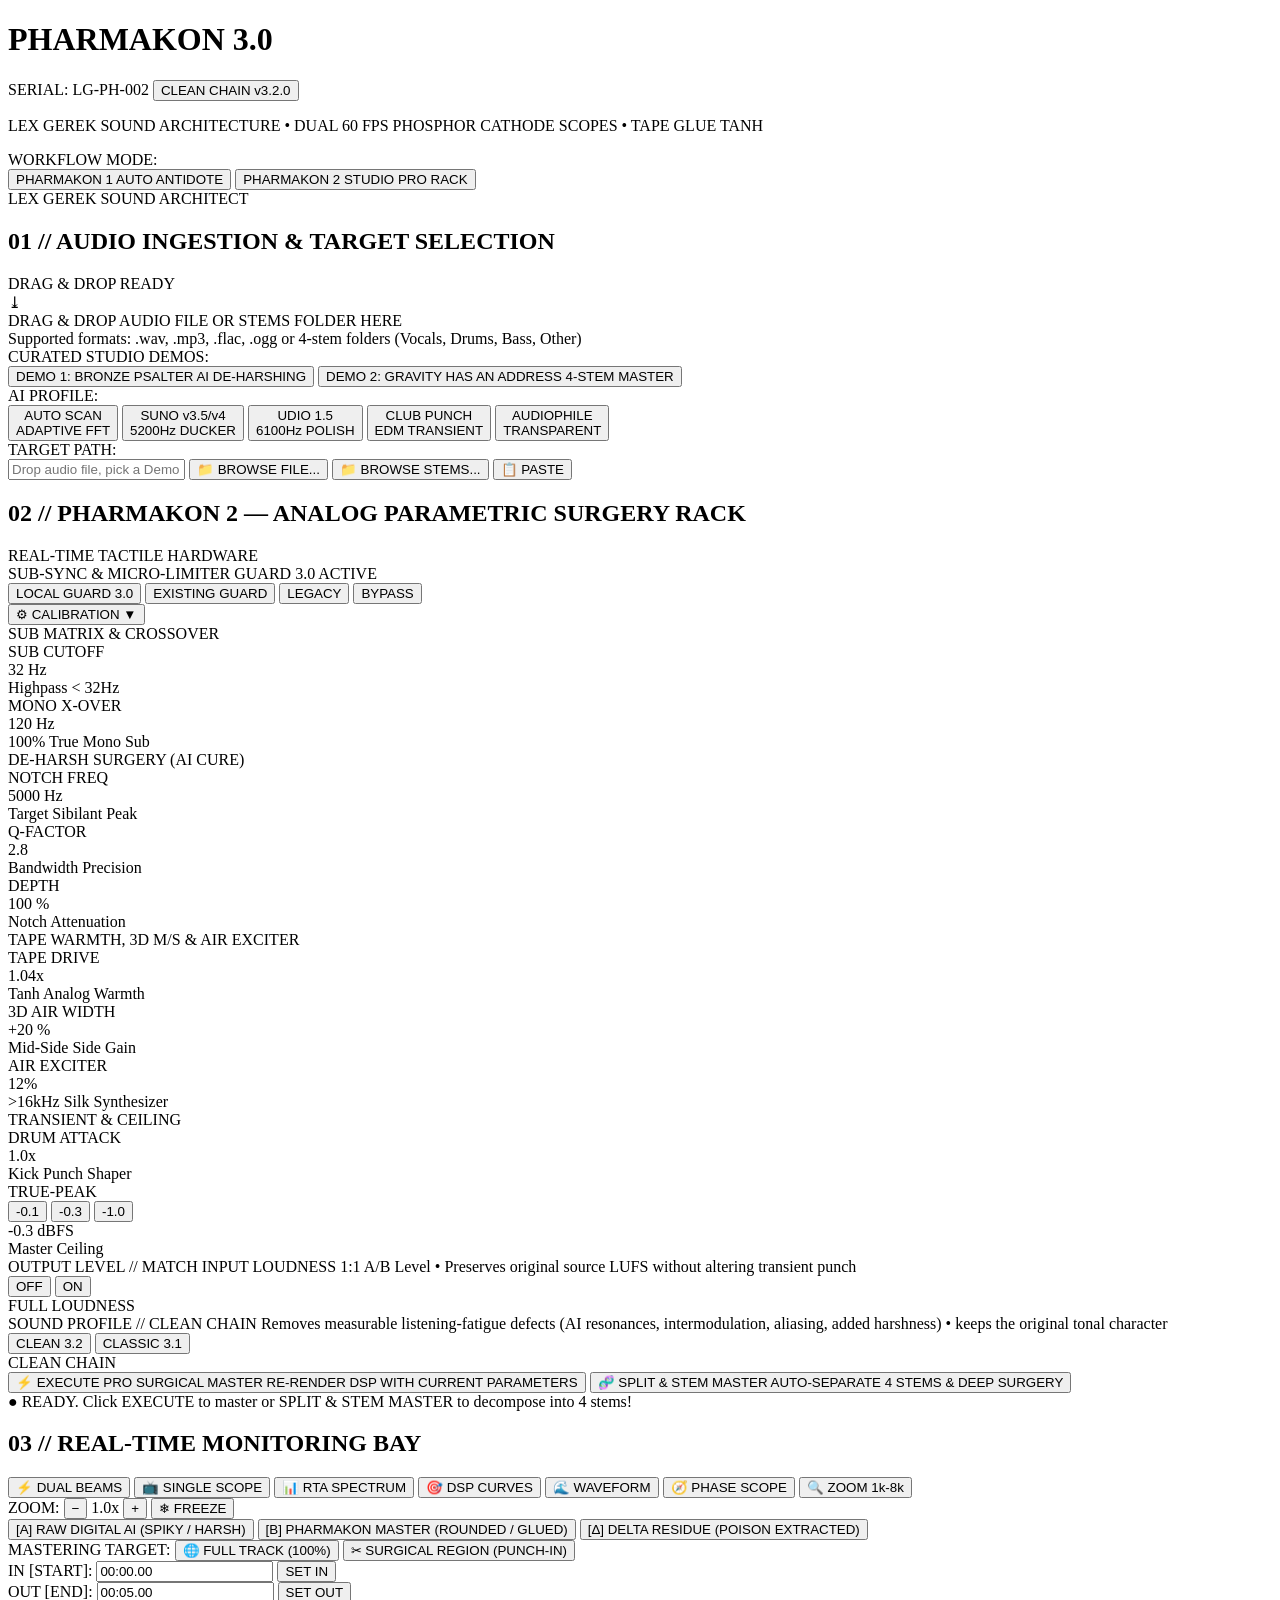
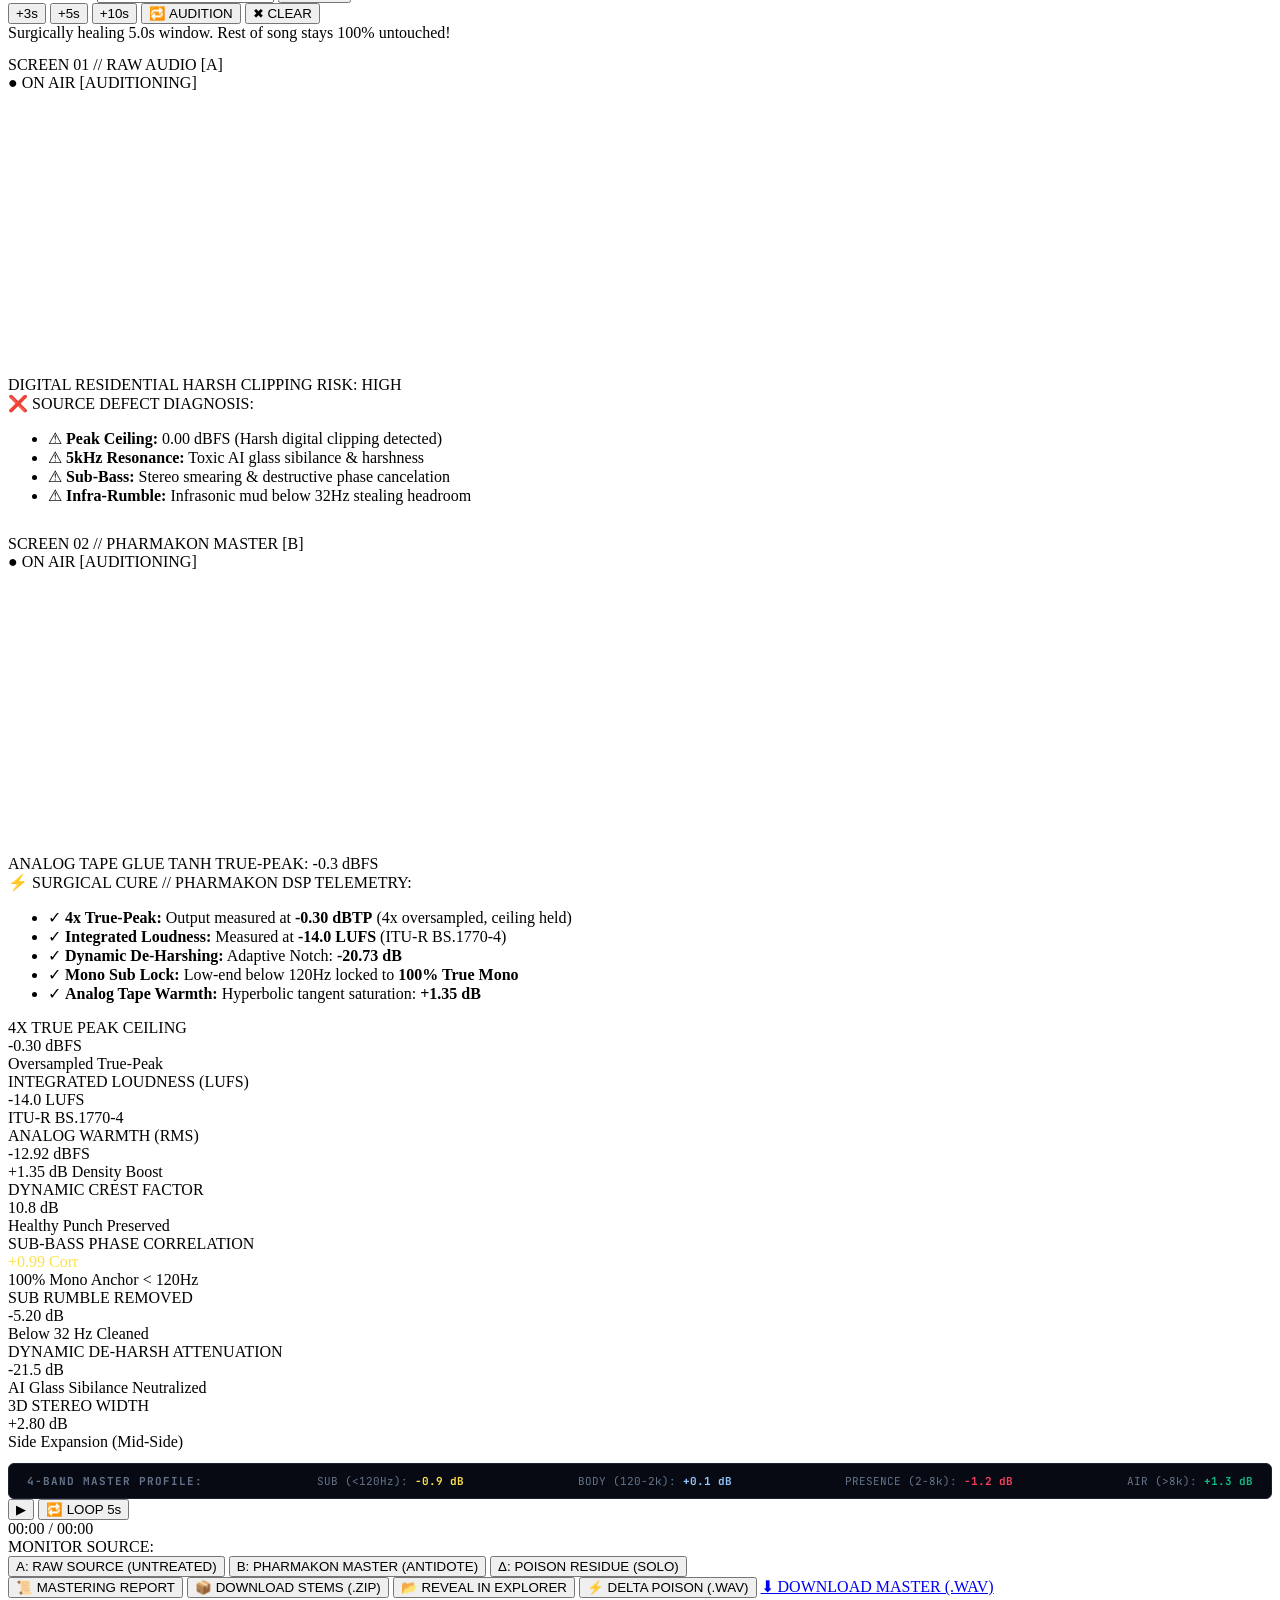
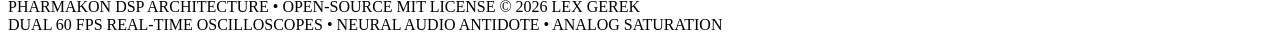
==== commit 5b9aad45: "release: PHARMAKON 3.2.0 version bump and release notes - VERSION.json 3.2.0 (patch_files unchanged)" ====
--- a/gui/static/index.html
+++ b/gui/static/index.html
@@ -26,7 +26,7 @@
             <span class="serial-plate">SERIAL: LG-PH-002</span>
             <button id="autoSyncBadge" class="auto-sync-pill" onclick="triggerManualUpdateCheck()" title="Online Patch Sync Active — automatically checks & applies DSP/UI updates when online (100% functional offline)">
               <span class="sync-dot"></span>
-              <span id="autoSyncText">LIMITER-GUARD v3.0.0</span>
+              <span id="autoSyncText">CLEAN CHAIN v3.2.0</span>
             </button>
           </div>
           <p class="brand-subtitle">LEX GEREK SOUND ARCHITECTURE &bull; DUAL 60 FPS PHOSPHOR CATHODE SCOPES &bull; TAPE GLUE TANH</p>
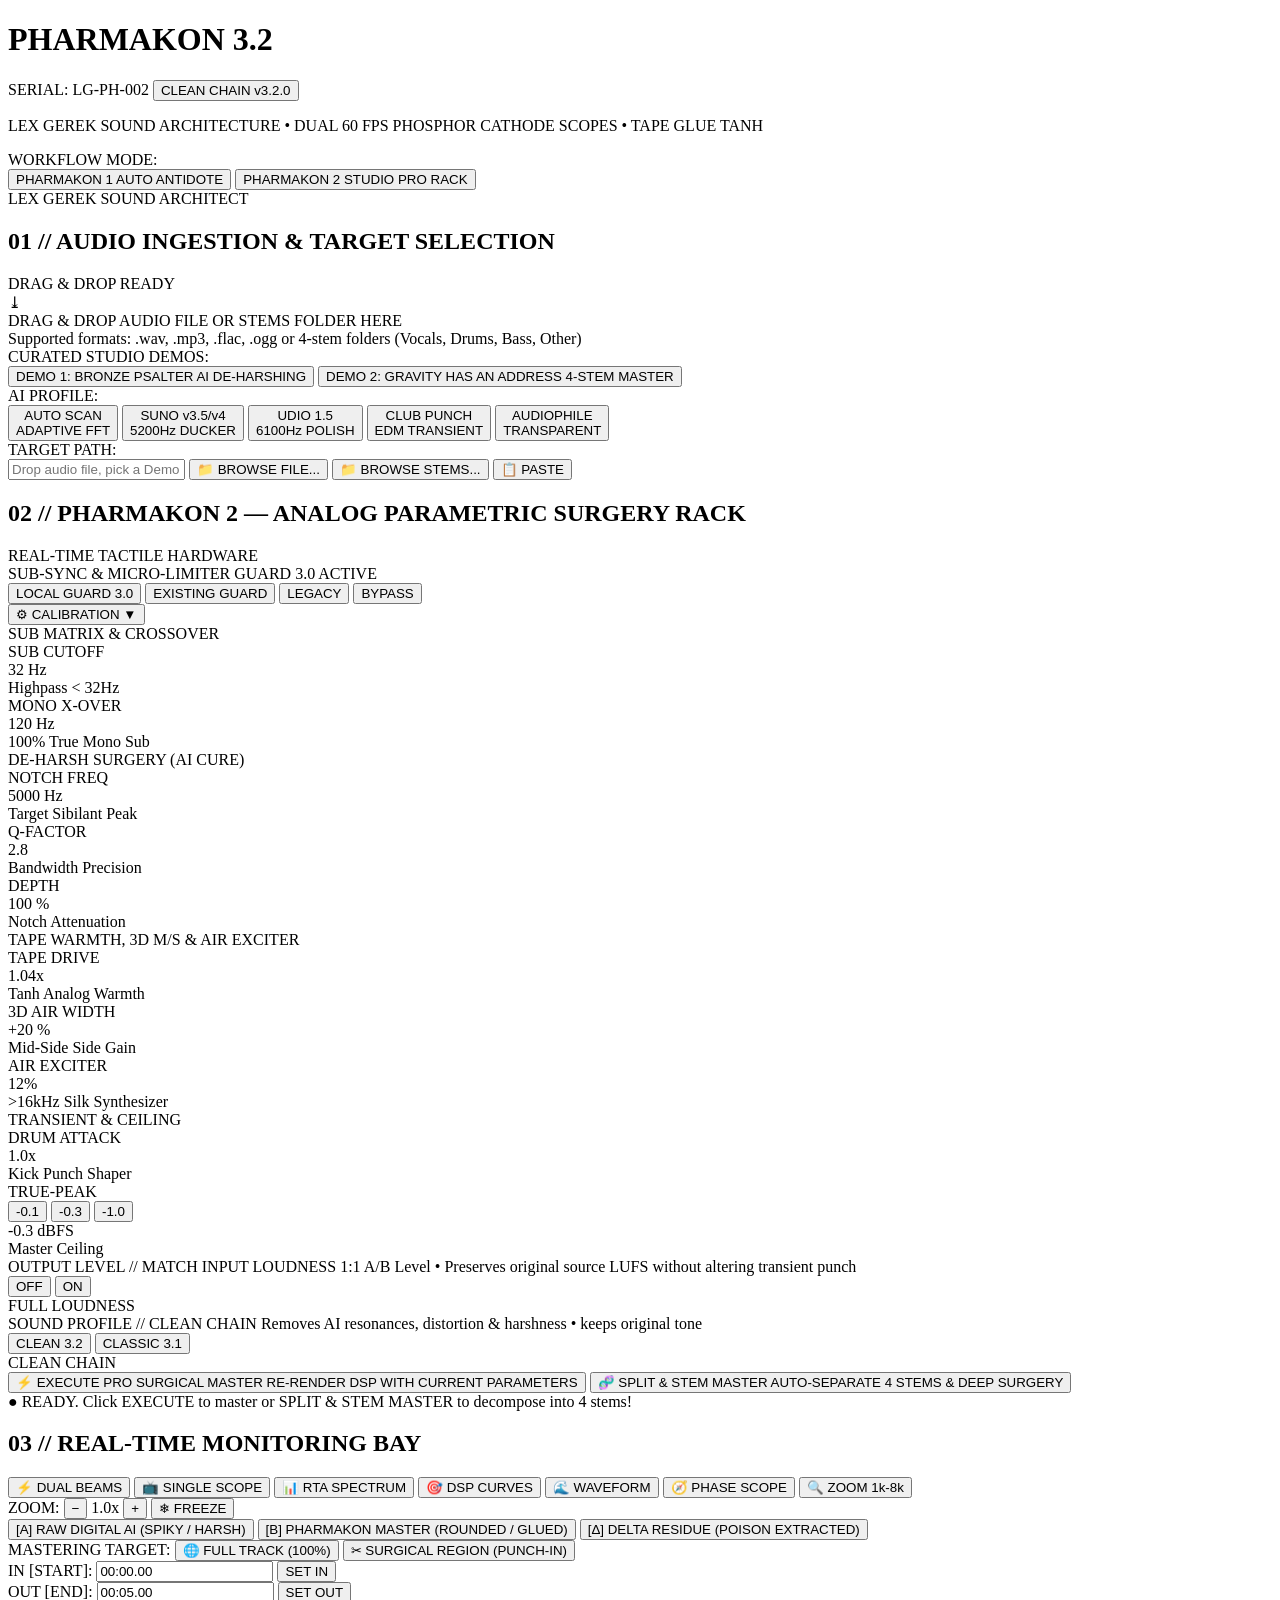
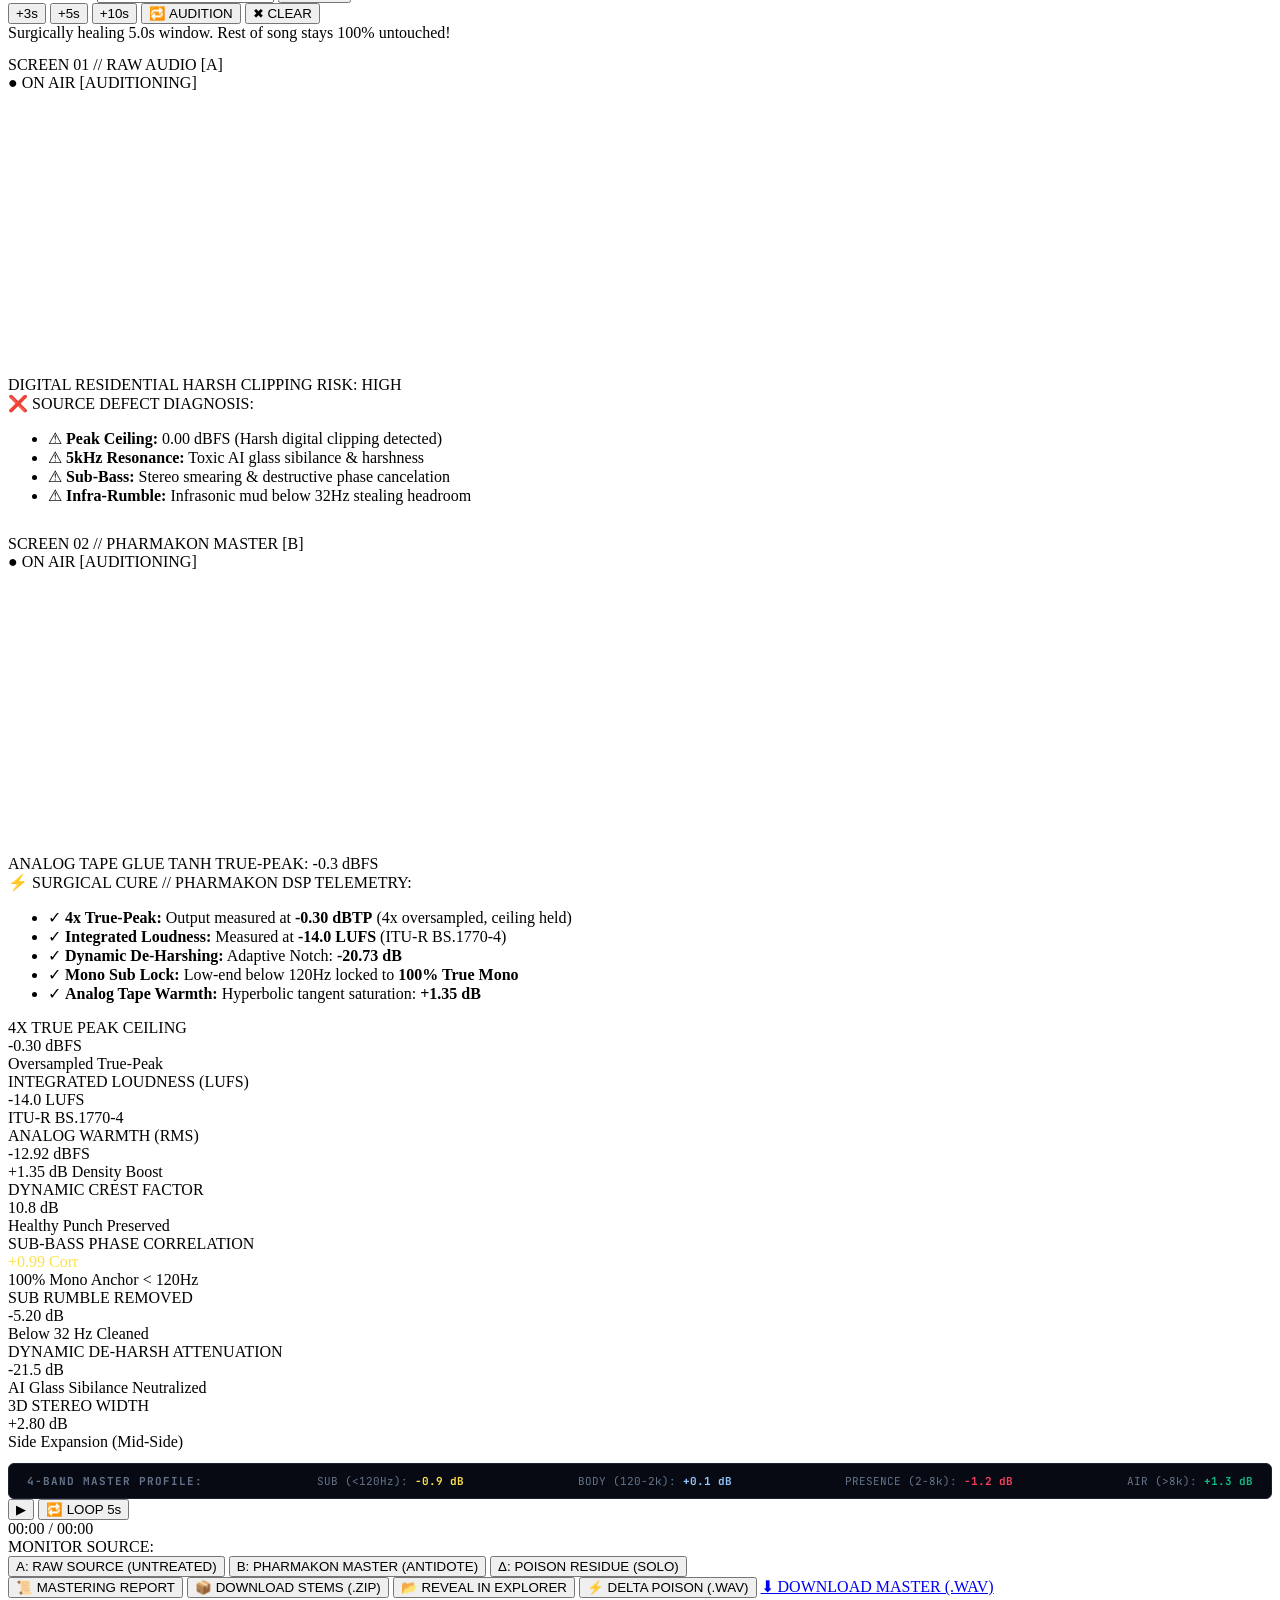
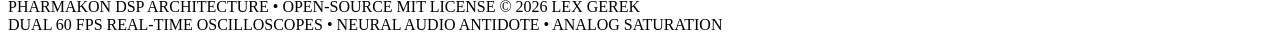
==== commit b5366dc5: "fix(gui): header version tag 3.2, shorter Sound Profile description (one-line layout) Co-Authored-By" ====
--- a/gui/static/index.html
+++ b/gui/static/index.html
@@ -22,7 +22,7 @@
         <div class="brand-titles">
           <div class="flex items-center gap-3">
             <div class="jewel-lamp jewel-lamp-amber"></div>
-            <h1 class="brand-name">PHARMAKON <span class="version-tag" id="headerVersionTag">3.0</span></h1>
+            <h1 class="brand-name">PHARMAKON <span class="version-tag" id="headerVersionTag">3.2</span></h1>
             <span class="serial-plate">SERIAL: LG-PH-002</span>
             <button id="autoSyncBadge" class="auto-sync-pill" onclick="triggerManualUpdateCheck()" title="Online Patch Sync Active — automatically checks & applies DSP/UI updates when online (100% functional offline)">
               <span class="sync-dot"></span>
@@ -413,7 +413,7 @@
             <span class="ribbon-led-dot glow-emerald" id="soundProfileLedDot"></span>
             <div class="output-strip-labels">
               <span class="output-strip-title">SOUND PROFILE // CLEAN CHAIN</span>
-              <span class="output-strip-desc" id="soundProfileDesc">Removes measurable listening-fatigue defects (AI resonances, intermodulation, aliasing, added harshness) &bull; keeps the original tonal character</span>
+              <span class="output-strip-desc" id="soundProfileDesc">Removes AI resonances, distortion &amp; harshness &bull; keeps original tone</span>
             </div>
           </div>
 
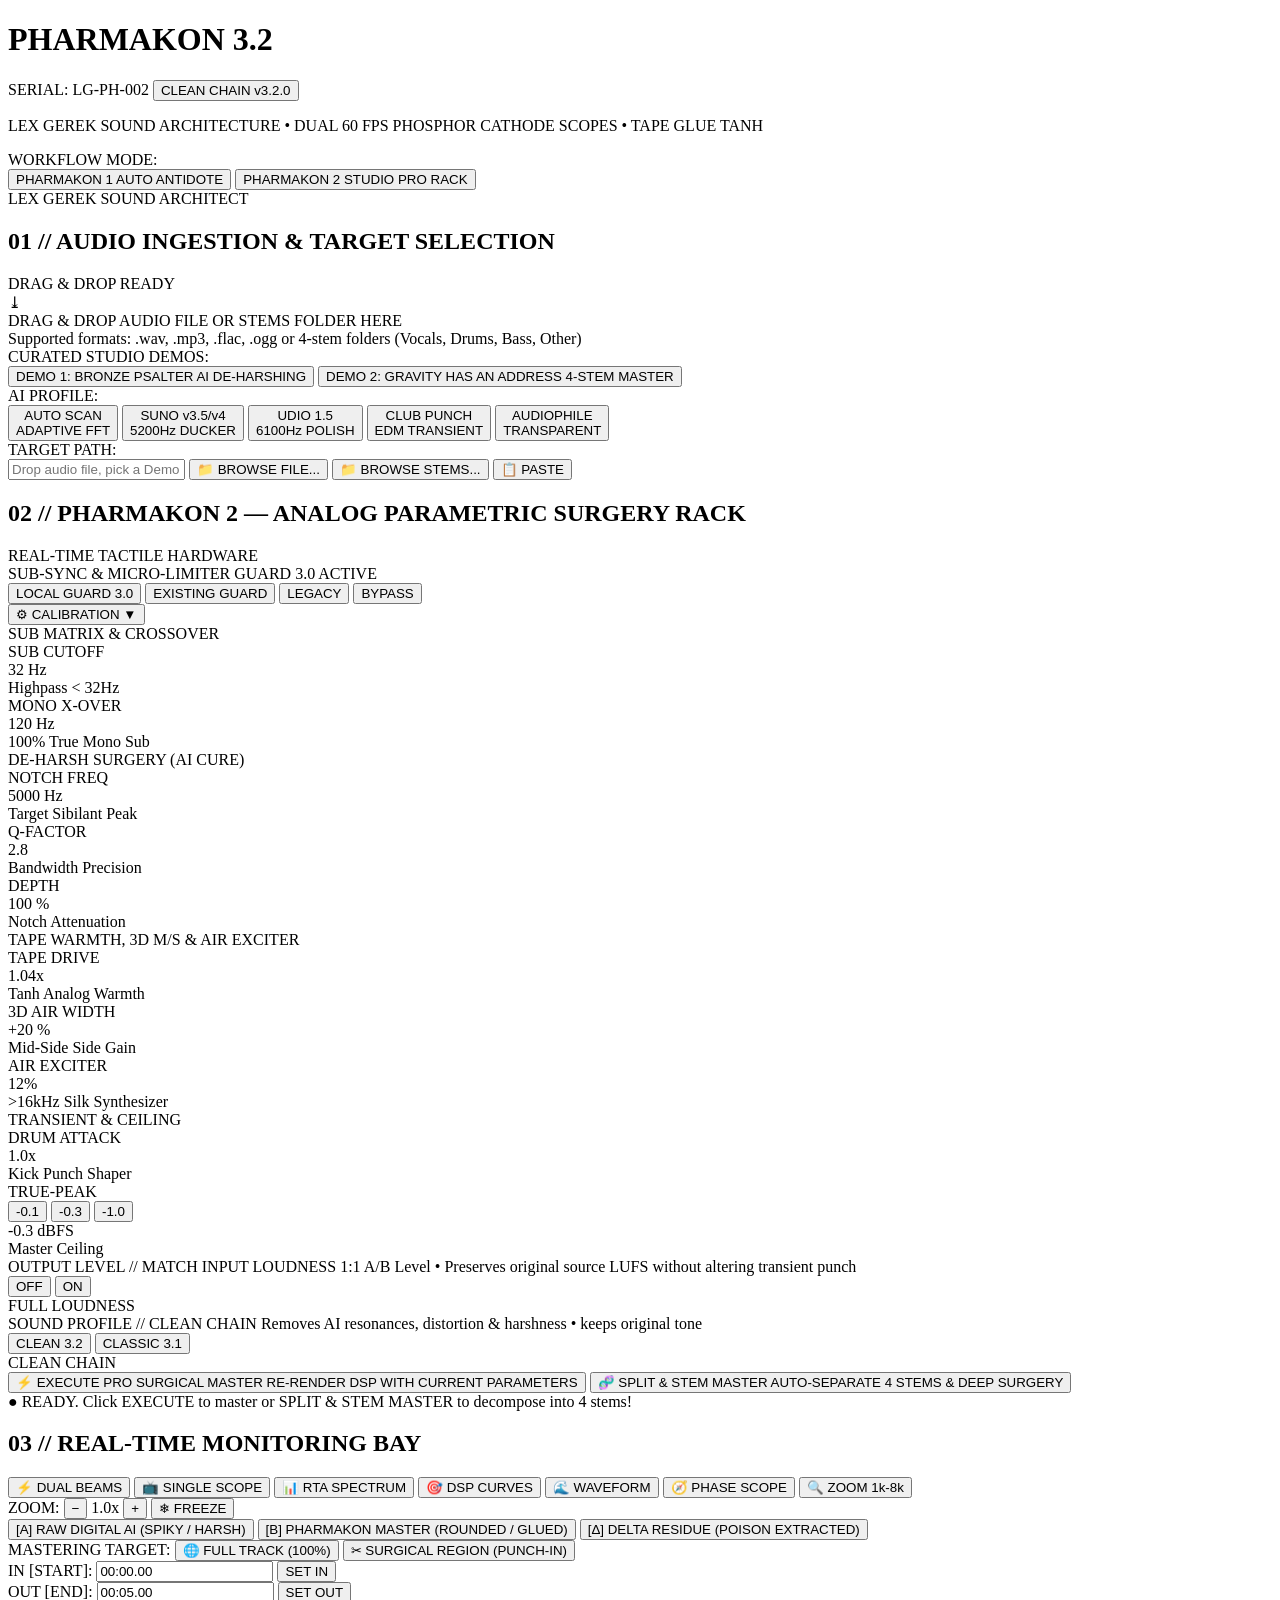
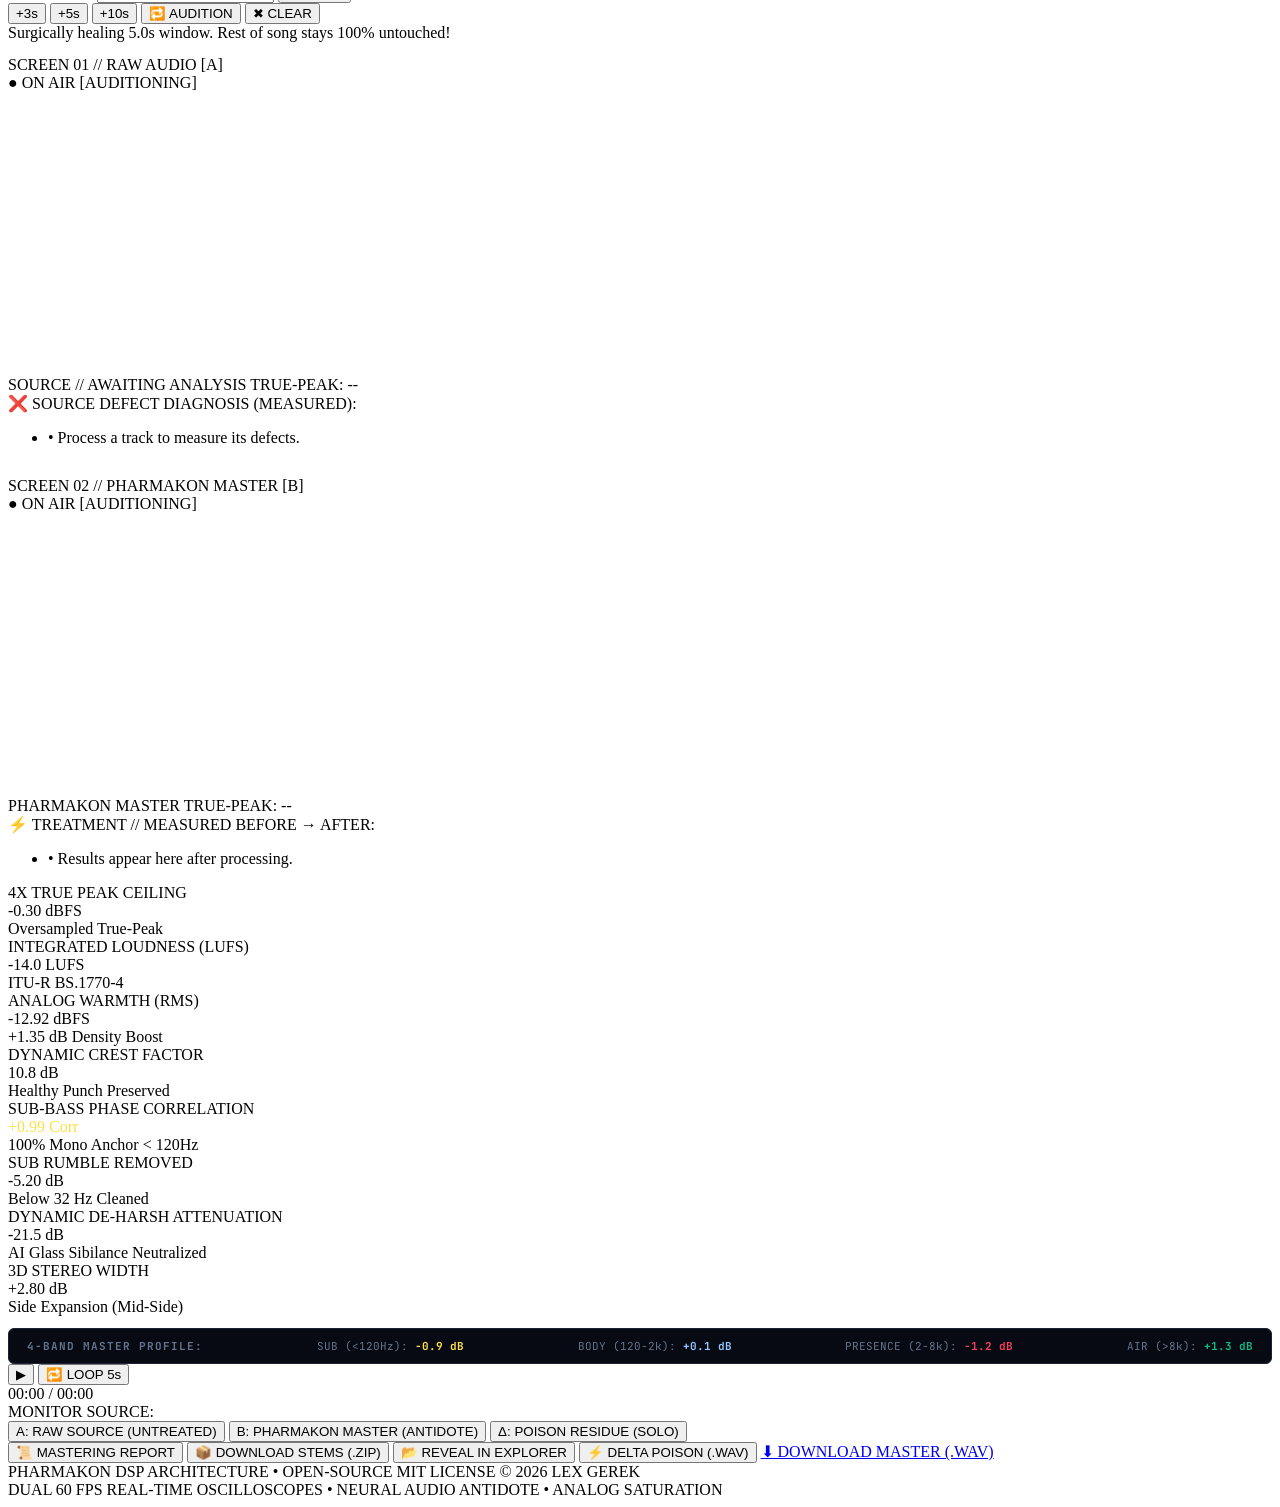
==== commit 9c41f05a: "feat: measured Spectral Diagnosis for console and Mastering Certificate build_spectral_diagnosis() m" ====
--- a/gui/static/index.html
+++ b/gui/static/index.html
@@ -567,18 +567,15 @@
               <div class="crt-overlay"></div>
               <canvas id="canvasRaw" width="580" height="280"></canvas>
               <div class="monitor-hud-overlay">
-                <span class="hud-tag tag-red">DIGITAL RESIDENTIAL HARSH</span>
-                <span class="hud-sub-info">CLIPPING RISK: HIGH</span>
+                <span class="hud-tag tag-red" id="hudRawTag">SOURCE // AWAITING ANALYSIS</span>
+                <span class="hud-sub-info" id="hudRawInfo">TRUE-PEAK: --</span>
               </div>
             </div>
             <!-- DIAGNOSIS: WHAT WAS WRONG -->
             <div class="monitor-diagnosis diag-raw">
-              <div class="diag-header">❌ SOURCE DEFECT DIAGNOSIS:</div>
-              <ul class="diag-list">
-                <li><span class="alert-bullet">⚠</span> <b>Peak Ceiling:</b> 0.00 dBFS (Harsh digital clipping detected)</li>
-                <li><span class="alert-bullet">⚠</span> <b>5kHz Resonance:</b> Toxic AI glass sibilance & harshness</li>
-                <li><span class="alert-bullet">⚠</span> <b>Sub-Bass:</b> Stereo smearing & destructive phase cancelation</li>
-                <li><span class="alert-bullet">⚠</span> <b>Infra-Rumble:</b> Infrasonic mud below 32Hz stealing headroom</li>
+              <div class="diag-header">❌ SOURCE DEFECT DIAGNOSIS (MEASURED):</div>
+              <ul class="diag-list" id="diagSourceList">
+                <li><span class="check-bullet">•</span> Process a track to measure its defects.</li>
               </ul>
             </div>
           </div>
@@ -596,19 +593,15 @@
               <div class="crt-overlay"></div>
               <canvas id="canvasHealed" width="580" height="280"></canvas>
               <div class="monitor-hud-overlay">
-                <span class="hud-tag tag-emerald">ANALOG TAPE GLUE TANH</span>
-                <span class="hud-sub-info">TRUE-PEAK: -0.3 dBFS</span>
+                <span class="hud-tag tag-emerald" id="hudProcTag">PHARMAKON MASTER</span>
+                <span class="hud-sub-info" id="hudProcInfo">TRUE-PEAK: --</span>
               </div>
             </div>
             <!-- SURGERY: WHAT WAS CURED -->
             <div class="monitor-diagnosis diag-healed">
-              <div class="diag-header">⚡ SURGICAL CURE // PHARMAKON DSP TELEMETRY:</div>
-              <ul class="diag-list">
-                <li><span class="check-bullet">✓</span> <b>4x True-Peak:</b> Output measured at <b><span id="txtTruePeak">-0.30 dBTP</span></b> (4x oversampled, ceiling held)</li>
-                <li><span class="check-bullet">✓</span> <b>Integrated Loudness:</b> Measured at <b><span id="txtLufs">-14.0 LUFS</span></b> (ITU-R BS.1770-4)</li>
-                <li><span class="check-bullet">✓</span> <b>Dynamic De-Harshing:</b> <span id="txtResonance">Adaptive Notch</span>: <b><span id="txtHarsh">-20.73 dB</span></b></li>
-                <li><span class="check-bullet">✓</span> <b>Mono Sub Lock:</b> Low-end below 120Hz locked to <b>100% True Mono</b></li>
-                <li><span class="check-bullet">✓</span> <b>Analog Tape Warmth:</b> Hyperbolic tangent saturation: <b><span id="txtRms">+1.35 dB</span></b></li>
+              <div class="diag-header">⚡ TREATMENT // MEASURED BEFORE &rarr; AFTER:</div>
+              <ul class="diag-list" id="diagTreatList">
+                <li><span class="check-bullet">•</span> Results appear here after processing.</li>
               </ul>
             </div>
           </div>
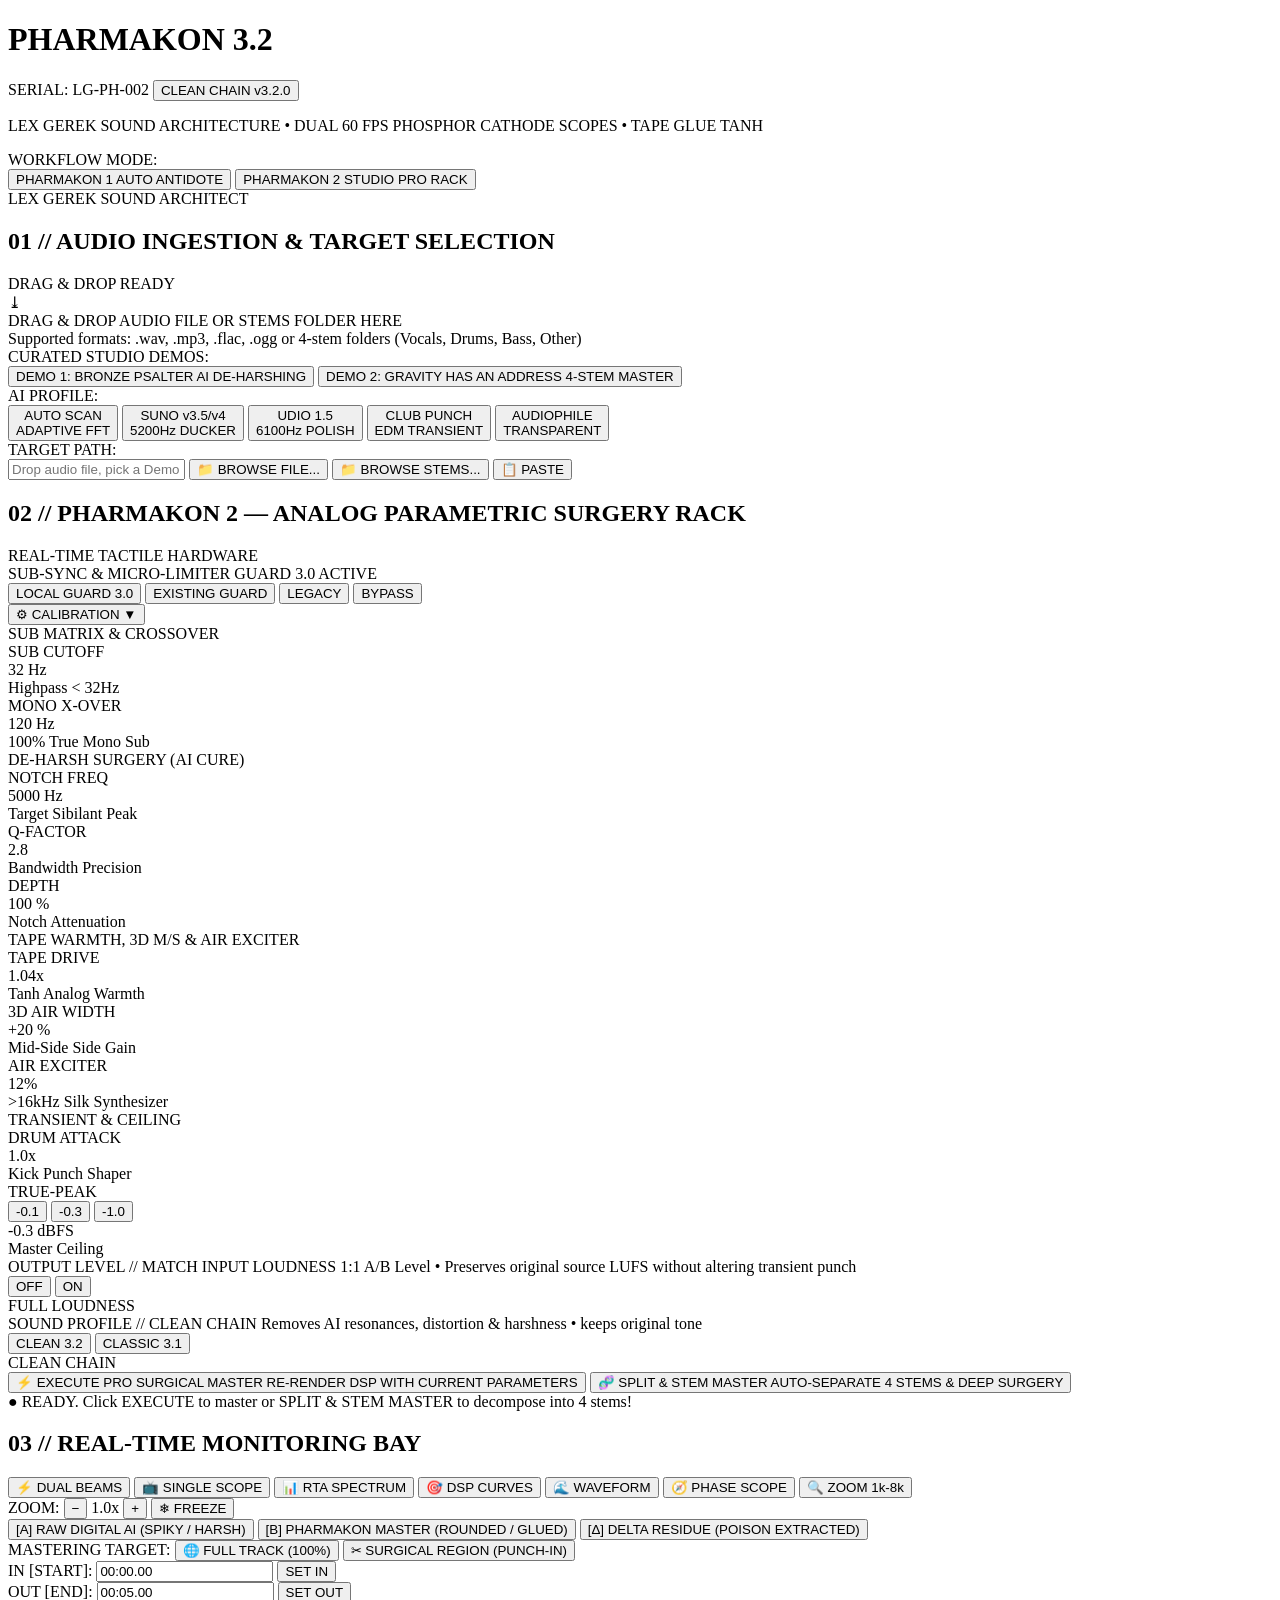
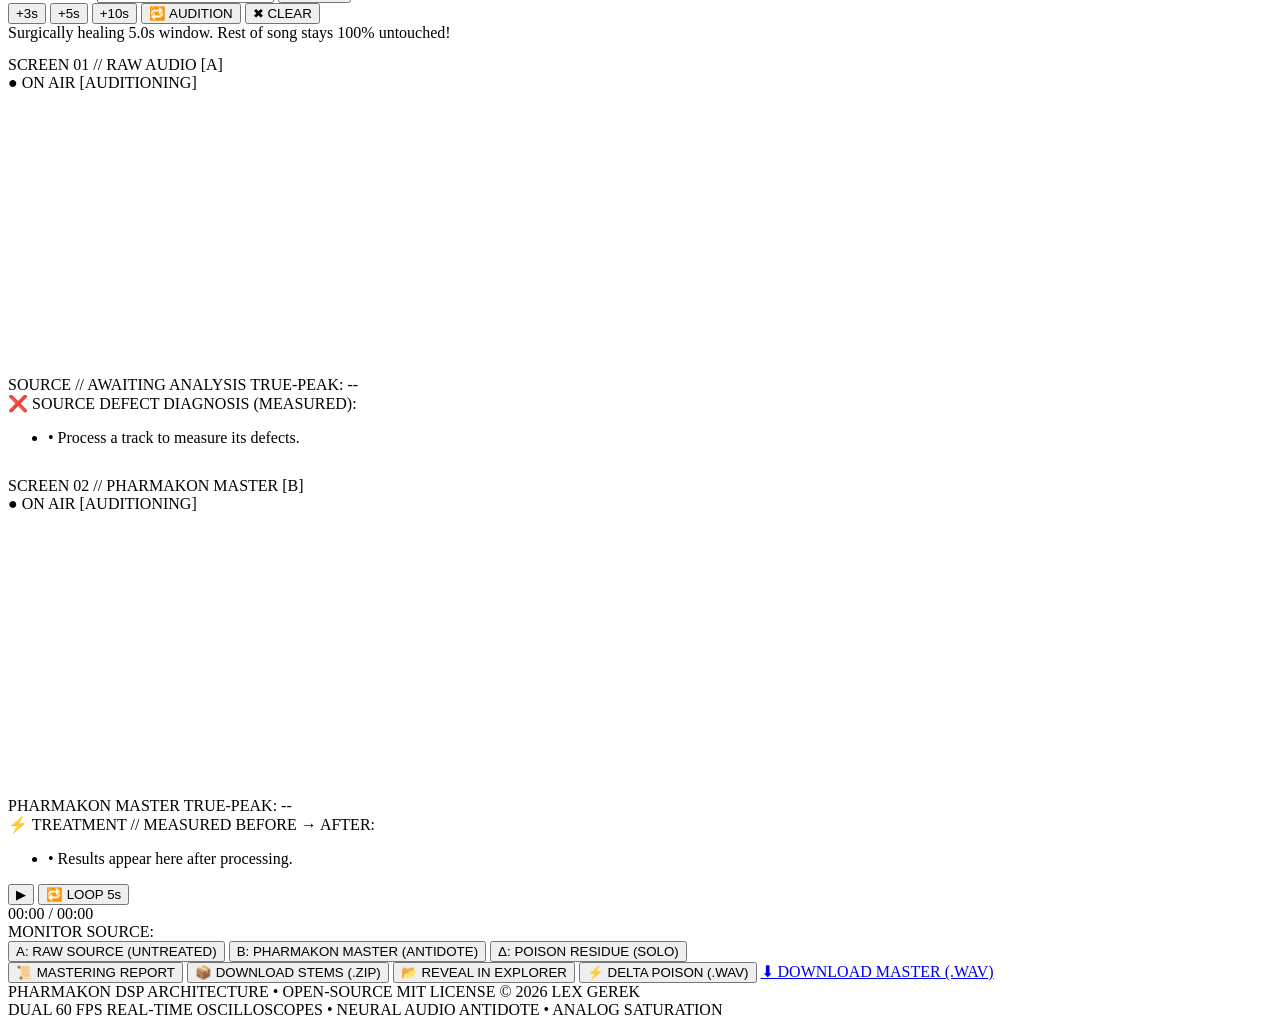
==== commit 3afeaacc: "feat(gui): remove duplicate metric tiles from main page; report tiles match diagnosis Main page show" ====
--- a/gui/static/index.html
+++ b/gui/static/index.html
@@ -614,57 +614,7 @@
           <canvas id="canvasSingle" width="1180" height="340"></canvas>
         </div>
 
-        <!-- TELEMETRY METRIC READOUTS -->
-        <div class="telemetry-grid">
-          <div class="telemetry-card">
-            <div class="t-label">4X TRUE PEAK CEILING</div>
-            <div class="t-value" id="m_peak">-0.30 <span class="unit">dBFS</span></div>
-            <div class="t-delta" id="m_peak_delta">Oversampled True-Peak</div>
-          </div>
-          <div class="telemetry-card highlight-card">
-            <div class="t-label">INTEGRATED LOUDNESS (LUFS)</div>
-            <div class="t-value" id="m_lufs">-14.0 <span class="unit">LUFS</span></div>
-            <div class="t-delta" id="m_lufs_delta">ITU-R BS.1770-4</div>
-          </div>
-          <div class="telemetry-card highlight-card">
-            <div class="t-label">ANALOG WARMTH (RMS)</div>
-            <div class="t-value" id="m_rms">-12.92 <span class="unit">dBFS</span></div>
-            <div class="t-delta" id="m_rms_delta">+1.35 dB Density Boost</div>
-          </div>
-          <div class="telemetry-card highlight-card">
-            <div class="t-label">DYNAMIC CREST FACTOR</div>
-            <div class="t-value" id="m_crest">10.8 <span class="unit">dB</span></div>
-            <div class="t-delta" id="m_crest_delta">Healthy Punch Preserved</div>
-          </div>
-          <div class="telemetry-card highlight-card">
-            <div class="t-label">SUB-BASS PHASE CORRELATION</div>
-            <div class="t-value" id="m_phase_corr" style="color:#fde047;">+0.99 <span class="unit">Corr</span></div>
-            <div class="t-delta" id="m_phase_corr_delta">100% Mono Anchor &lt; 120Hz</div>
-          </div>
-          <div class="telemetry-card">
-            <div class="t-label">SUB RUMBLE REMOVED</div>
-            <div class="t-value" id="m_sub">-5.20 <span class="unit">dB</span></div>
-            <div class="t-delta">Below 32 Hz Cleaned</div>
-          </div>
-          <div class="telemetry-card highlight-card">
-            <div class="t-label">DYNAMIC DE-HARSH ATTENUATION</div>
-            <div class="t-value" id="m_harsh">-21.5 <span class="unit">dB</span></div>
-            <div class="t-delta" id="m_harsh_desc">AI Glass Sibilance Neutralized</div>
-          </div>
-          <div class="telemetry-card">
-            <div class="t-label">3D STEREO WIDTH</div>
-            <div class="t-value" id="m_width">+2.80 <span class="unit">dB</span></div>
-            <div class="t-delta">Side Expansion (Mid-Side)</div>
-          </div>
-        </div>
-        <!-- 4-BAND MASTER ENERGY PROFILE -->
-        <div class="energy-balance-bar" id="energyBalanceBar" style="display:flex; justify-content:space-between; align-items:center; background:#070a12; border:1px solid #1a2234; border-radius:6px; padding:10px 18px; margin-top:12px; font-family:'JetBrains Mono', monospace; font-size:11px;">
-          <div style="color:#64748b; font-weight:bold; letter-spacing:1px;">4-BAND MASTER PROFILE:</div>
-          <div><span style="color:#64748b;">SUB (&lt;120Hz):</span> <span id="e_sub" style="color:#fde047; font-weight:bold;">-0.9 dB</span></div>
-          <div><span style="color:#64748b;">BODY (120-2k):</span> <span id="e_body" style="color:#93c5fd; font-weight:bold;">+0.1 dB</span></div>
-          <div><span style="color:#64748b;">PRESENCE (2-8k):</span> <span id="e_presence" style="color:#f43f5e; font-weight:bold;">-1.2 dB</span></div>
-          <div><span style="color:#64748b;">AIR (&gt;8k):</span> <span id="e_air" style="color:#10b981; font-weight:bold;">+1.3 dB</span></div>
-        </div>
+        <!-- Metric tiles and 4-band profile live in the Mastering Report (single source: measured diagnosis) -->
       </section>
 
       <!-- AUDIOPHILE A/B TRANSPORT CONTROLS -->
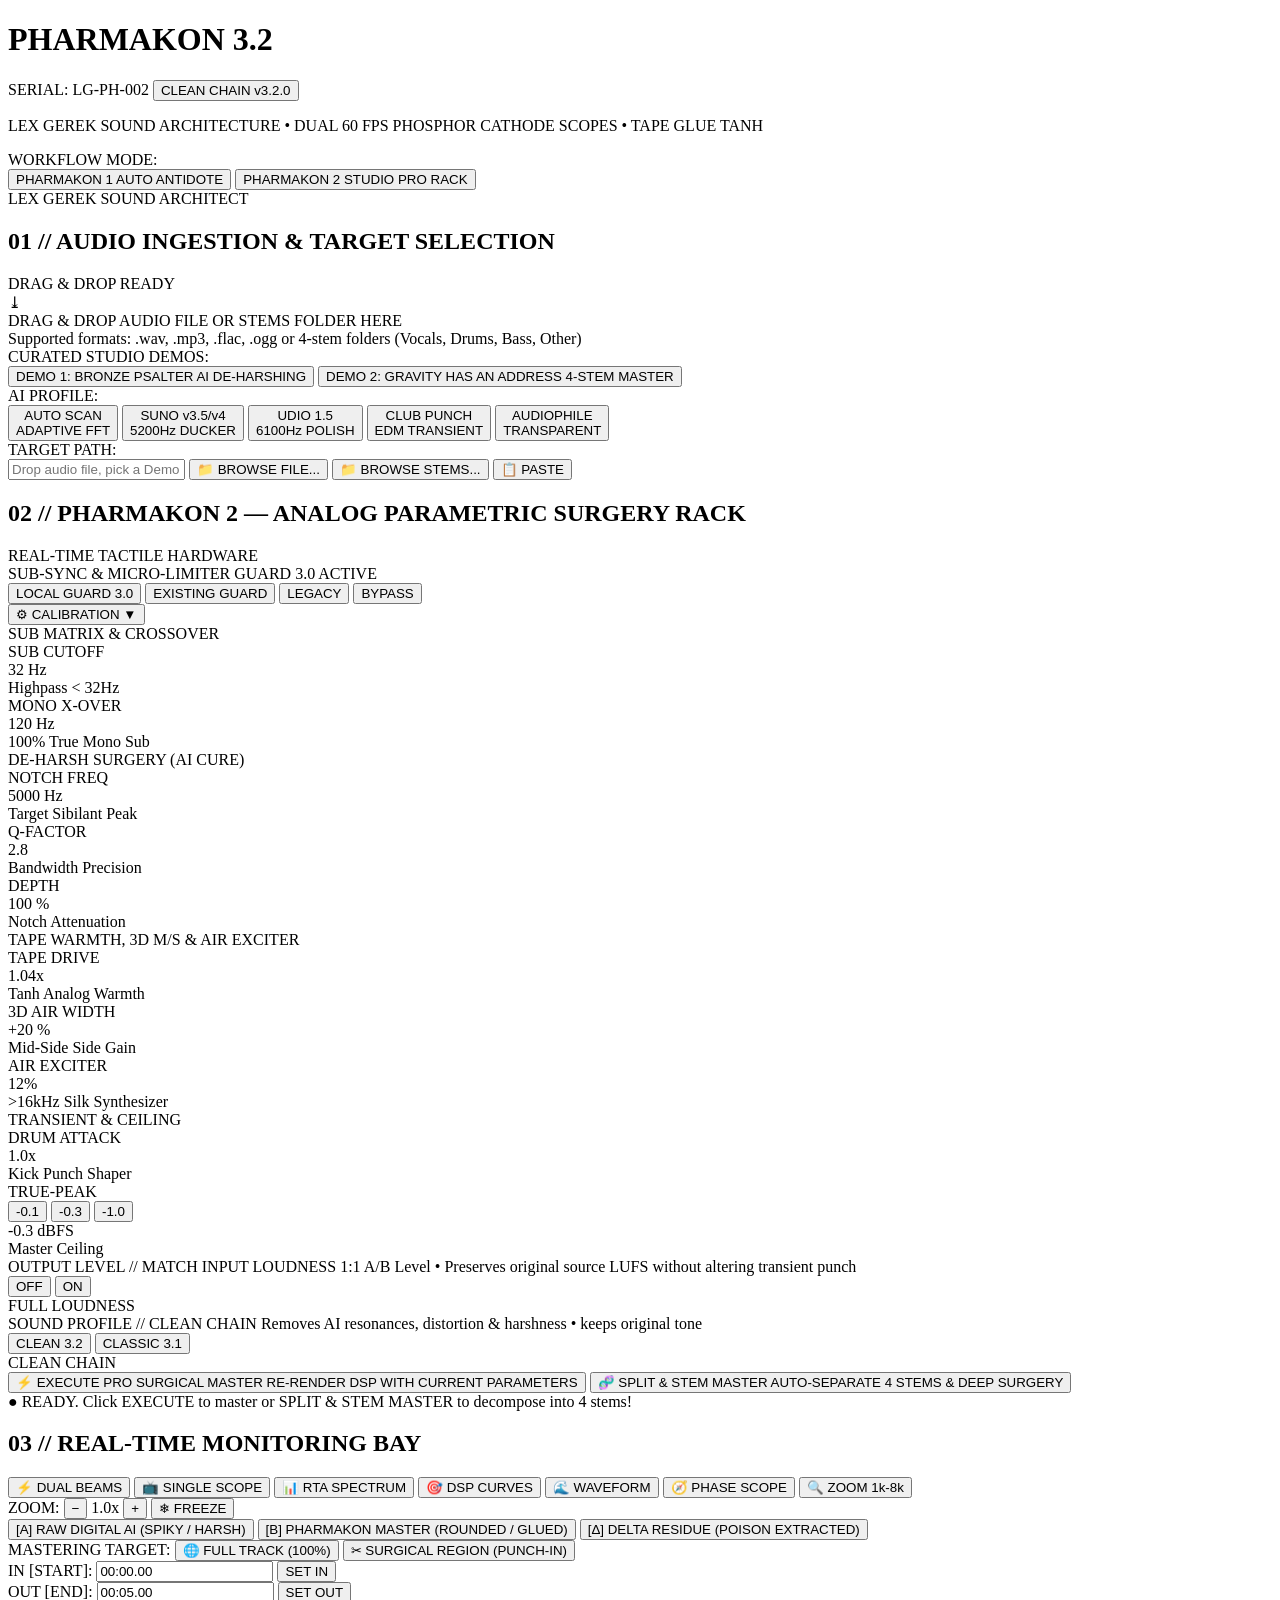
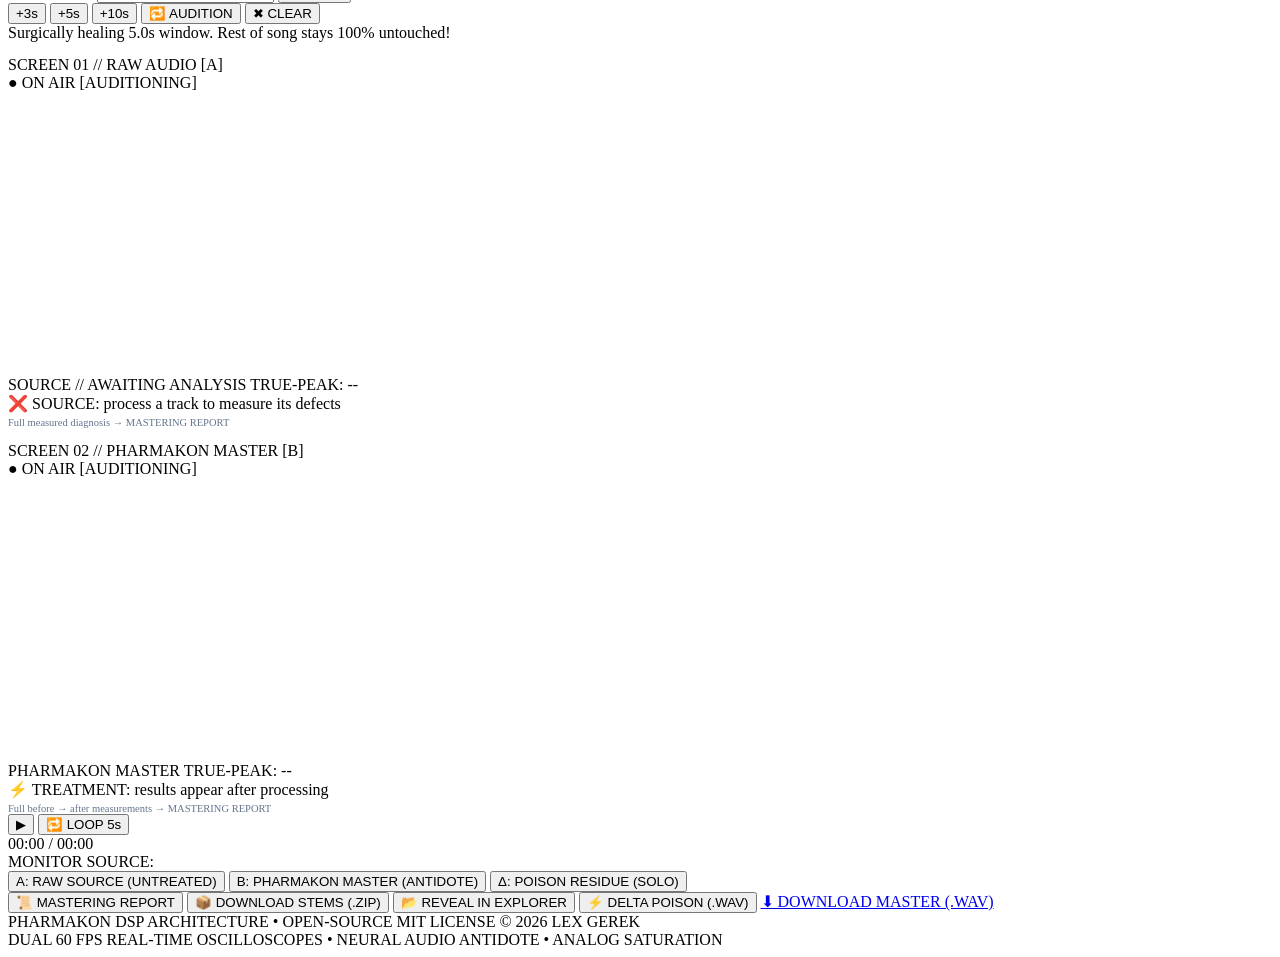
==== commit 4251df41: "feat(report): track map in PNG certificate, main-page summaries, honest kick-bass correlation - Main" ====
--- a/gui/static/index.html
+++ b/gui/static/index.html
@@ -572,11 +572,9 @@
               </div>
             </div>
             <!-- DIAGNOSIS: WHAT WAS WRONG -->
-            <div class="monitor-diagnosis diag-raw">
-              <div class="diag-header">❌ SOURCE DEFECT DIAGNOSIS (MEASURED):</div>
-              <ul class="diag-list" id="diagSourceList">
-                <li><span class="check-bullet">•</span> Process a track to measure its defects.</li>
-              </ul>
+            <div class="monitor-diagnosis diag-raw" style="cursor:pointer;" onclick="event.stopPropagation(); openMasteringReportModal();" title="Open the full measured diagnosis in the Mastering Report">
+              <div class="diag-header">❌ SOURCE: <span id="diagSourceSummary" style="font-weight:normal;">process a track to measure its defects</span></div>
+              <div style="font-size:10.5px; color:#64748b; margin-top:4px;">Full measured diagnosis &rarr; MASTERING REPORT</div>
             </div>
           </div>
 
@@ -598,11 +596,9 @@
               </div>
             </div>
             <!-- SURGERY: WHAT WAS CURED -->
-            <div class="monitor-diagnosis diag-healed">
-              <div class="diag-header">⚡ TREATMENT // MEASURED BEFORE &rarr; AFTER:</div>
-              <ul class="diag-list" id="diagTreatList">
-                <li><span class="check-bullet">•</span> Results appear here after processing.</li>
-              </ul>
+            <div class="monitor-diagnosis diag-healed" style="cursor:pointer;" onclick="event.stopPropagation(); openMasteringReportModal();" title="Open the full before/after measurements in the Mastering Report">
+              <div class="diag-header">⚡ TREATMENT: <span id="diagTreatSummary" style="font-weight:normal;">results appear after processing</span></div>
+              <div style="font-size:10.5px; color:#64748b; margin-top:4px;">Full before &rarr; after measurements &rarr; MASTERING REPORT</div>
             </div>
           </div>
 
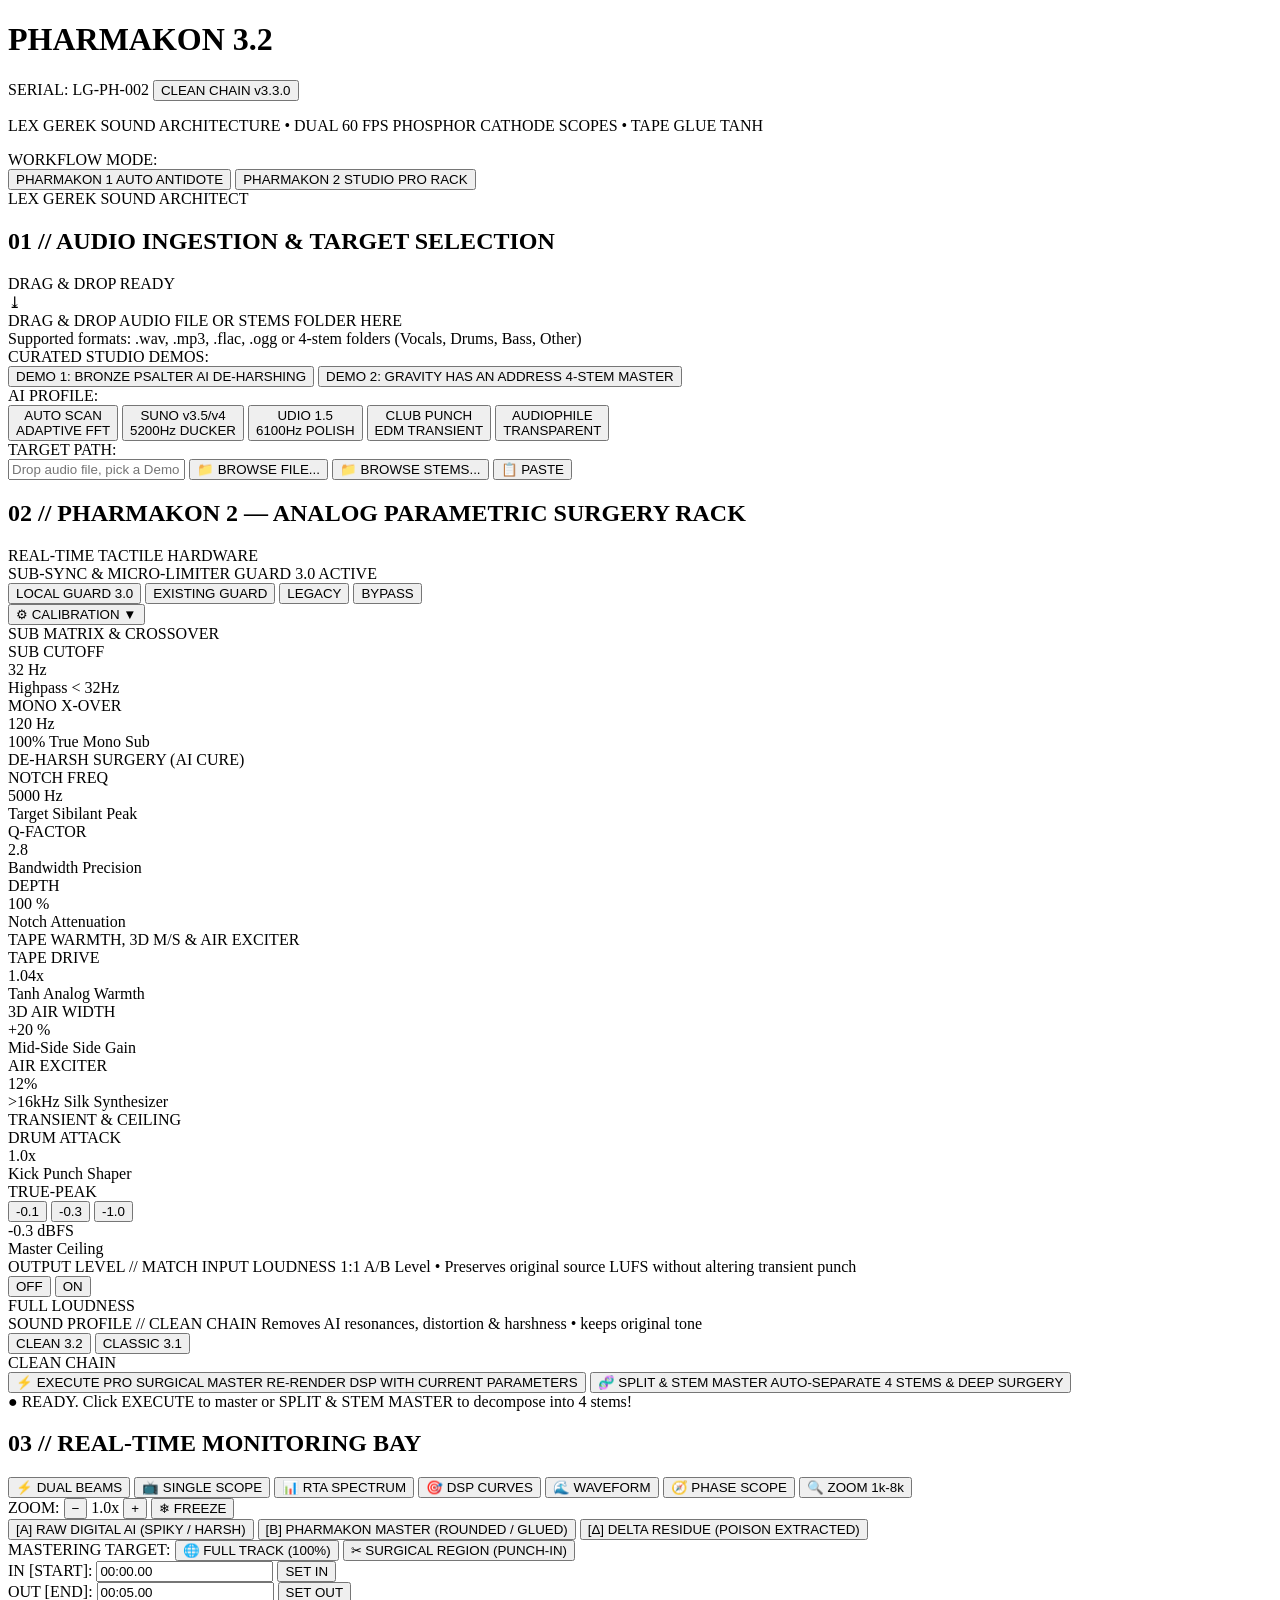
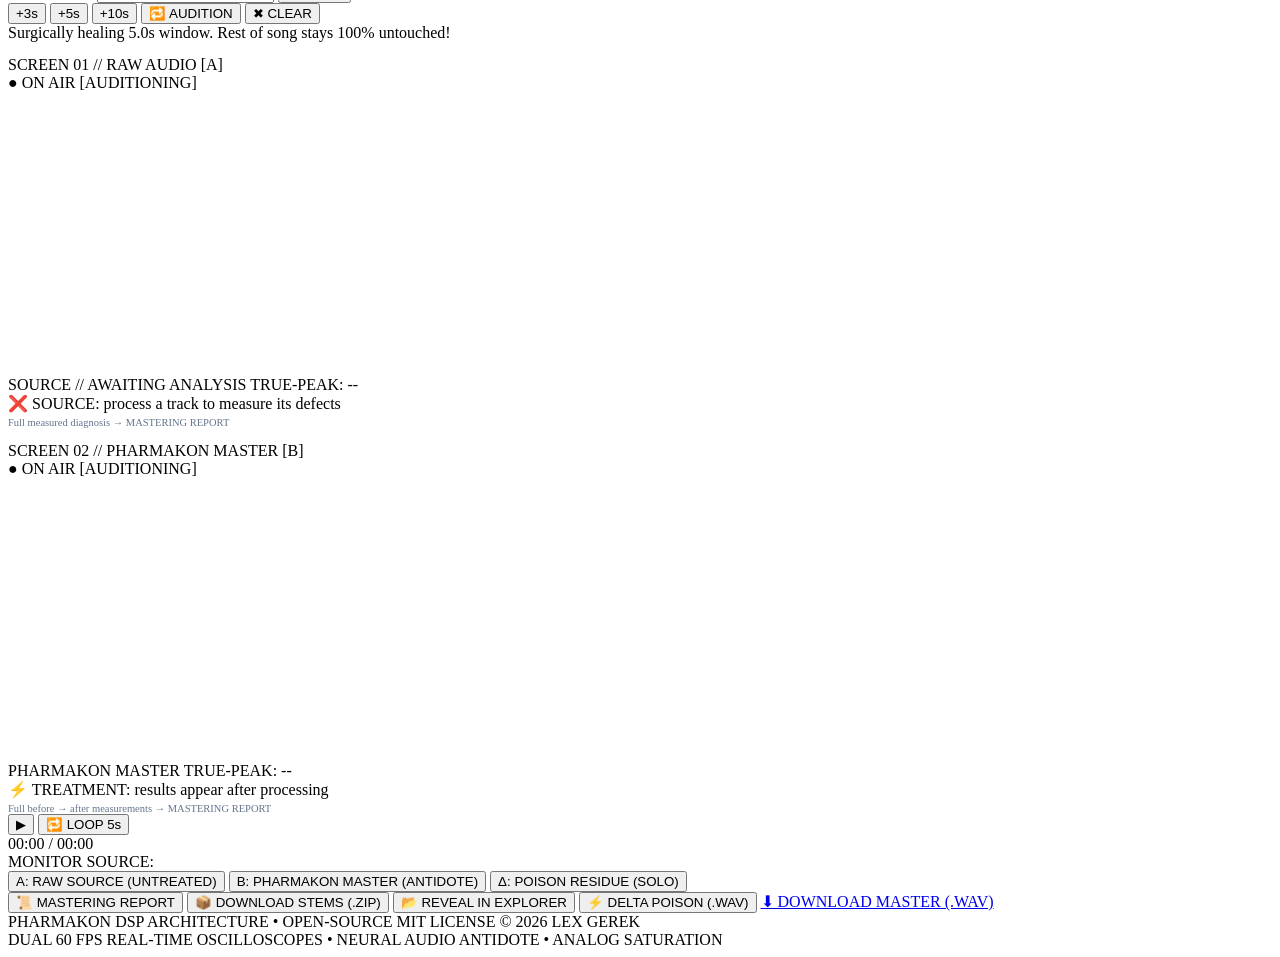
==== commit 9bde796f: "release: prepare 3.3.0 (notes, version strings, README download) Release notes for everything since " ====
--- a/gui/static/index.html
+++ b/gui/static/index.html
@@ -26,7 +26,7 @@
             <span class="serial-plate">SERIAL: LG-PH-002</span>
             <button id="autoSyncBadge" class="auto-sync-pill" onclick="triggerManualUpdateCheck()" title="Online Patch Sync Active — automatically checks & applies DSP/UI updates when online (100% functional offline)">
               <span class="sync-dot"></span>
-              <span id="autoSyncText">CLEAN CHAIN v3.2.0</span>
+              <span id="autoSyncText">CLEAN CHAIN v3.3.0</span>
             </button>
           </div>
           <p class="brand-subtitle">LEX GEREK SOUND ARCHITECTURE &bull; DUAL 60 FPS PHOSPHOR CATHODE SCOPES &bull; TAPE GLUE TANH</p>
